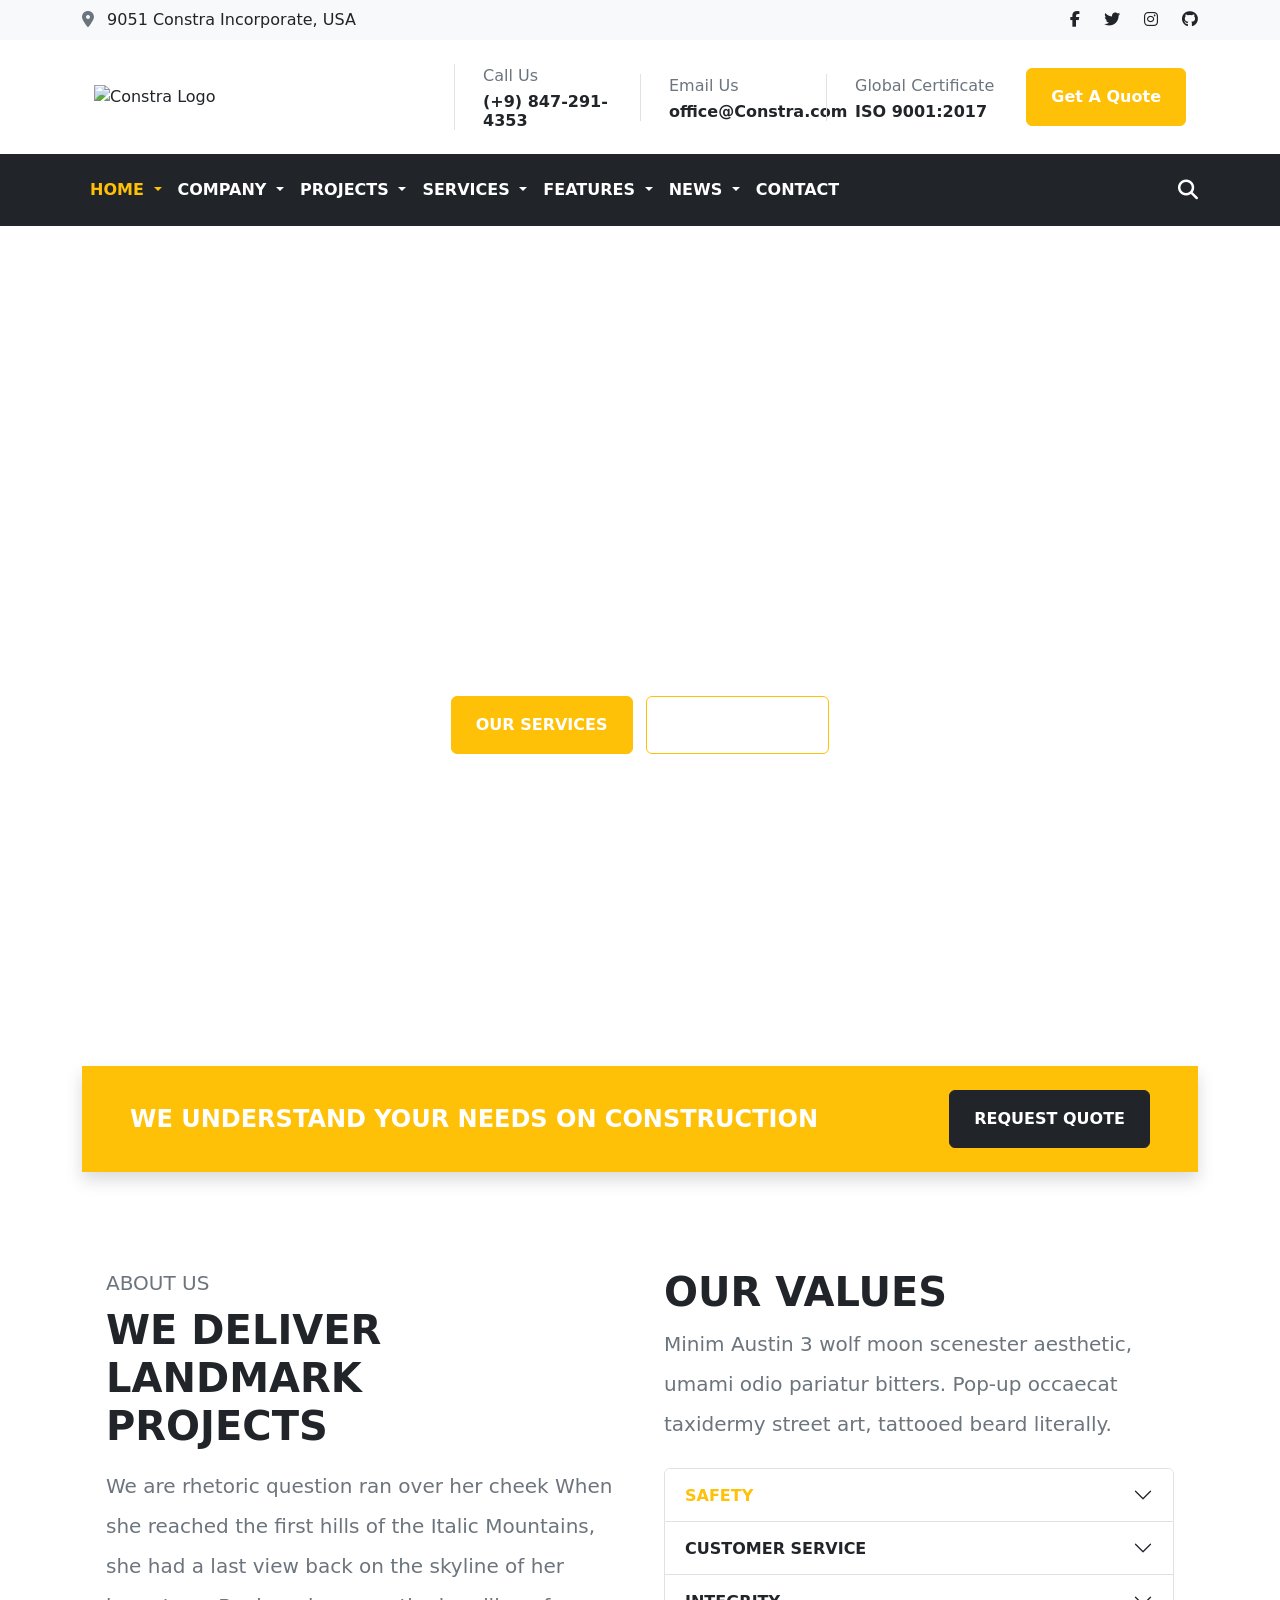
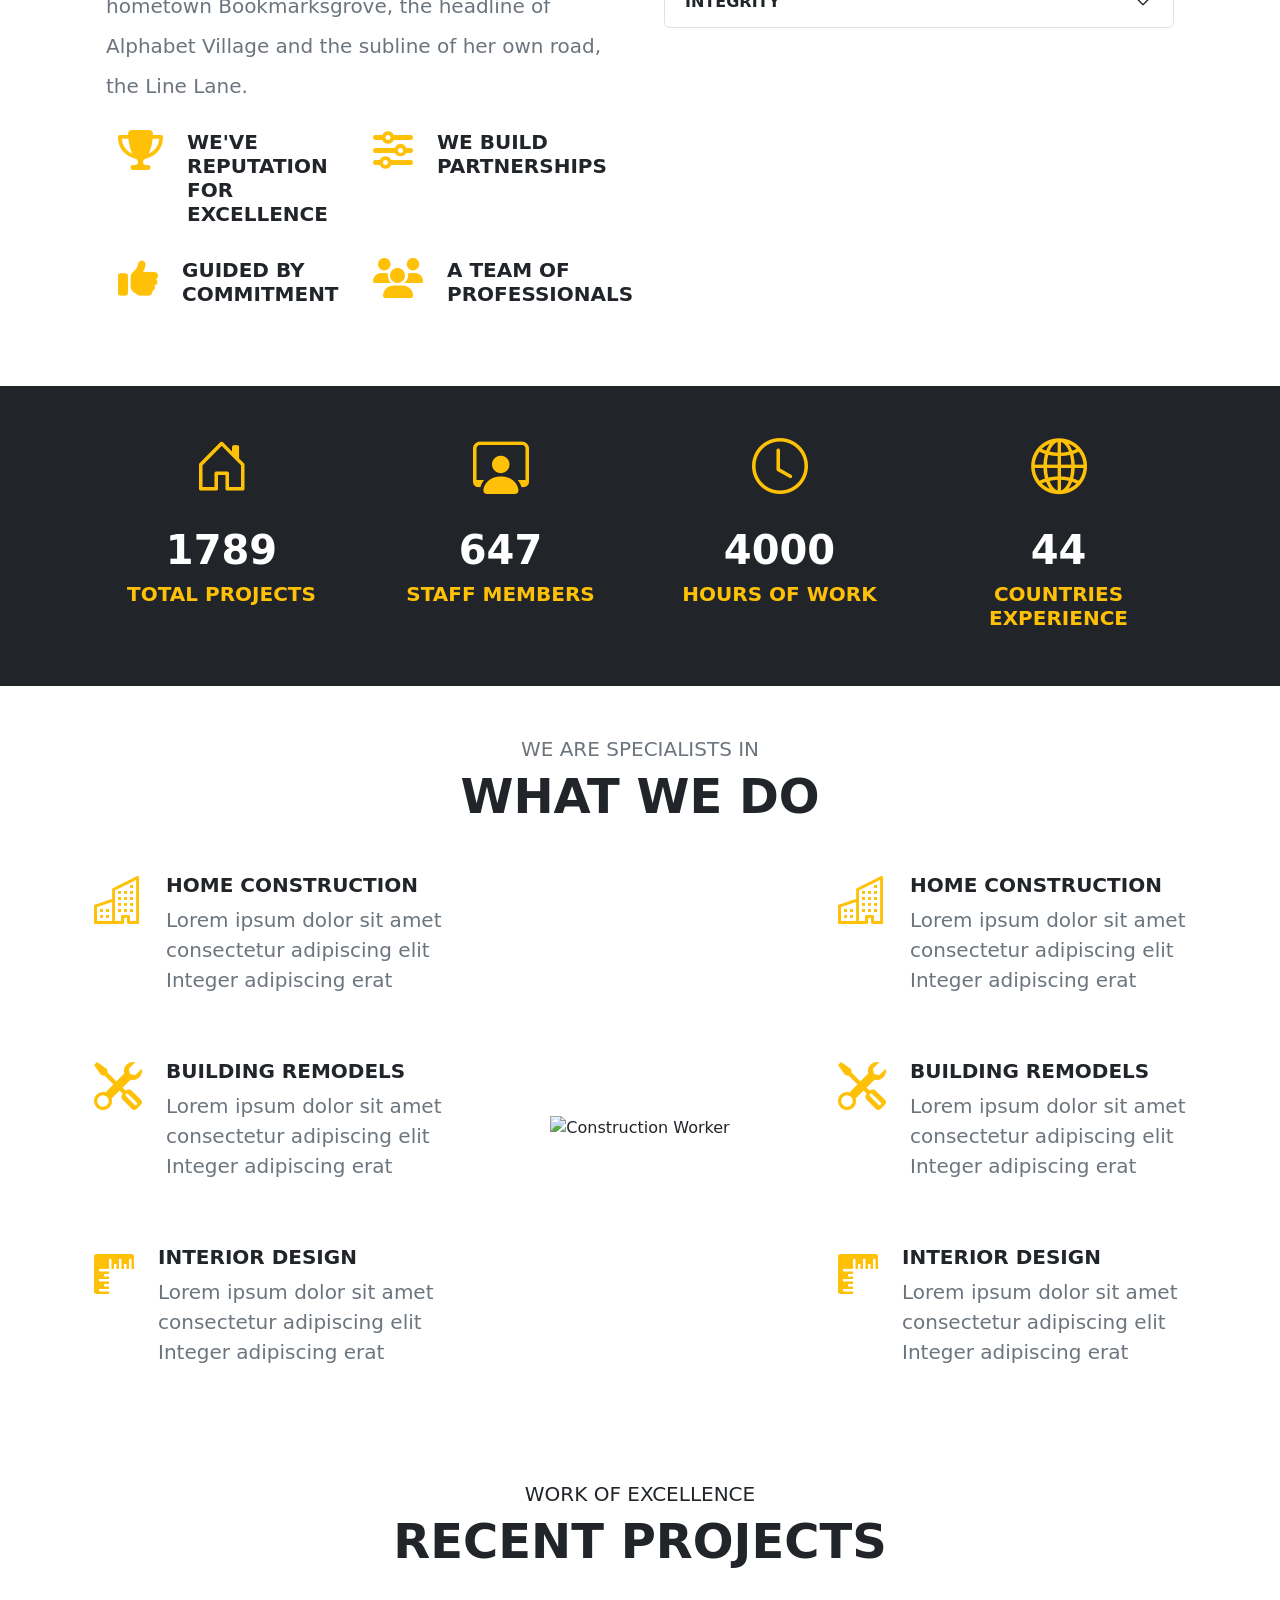
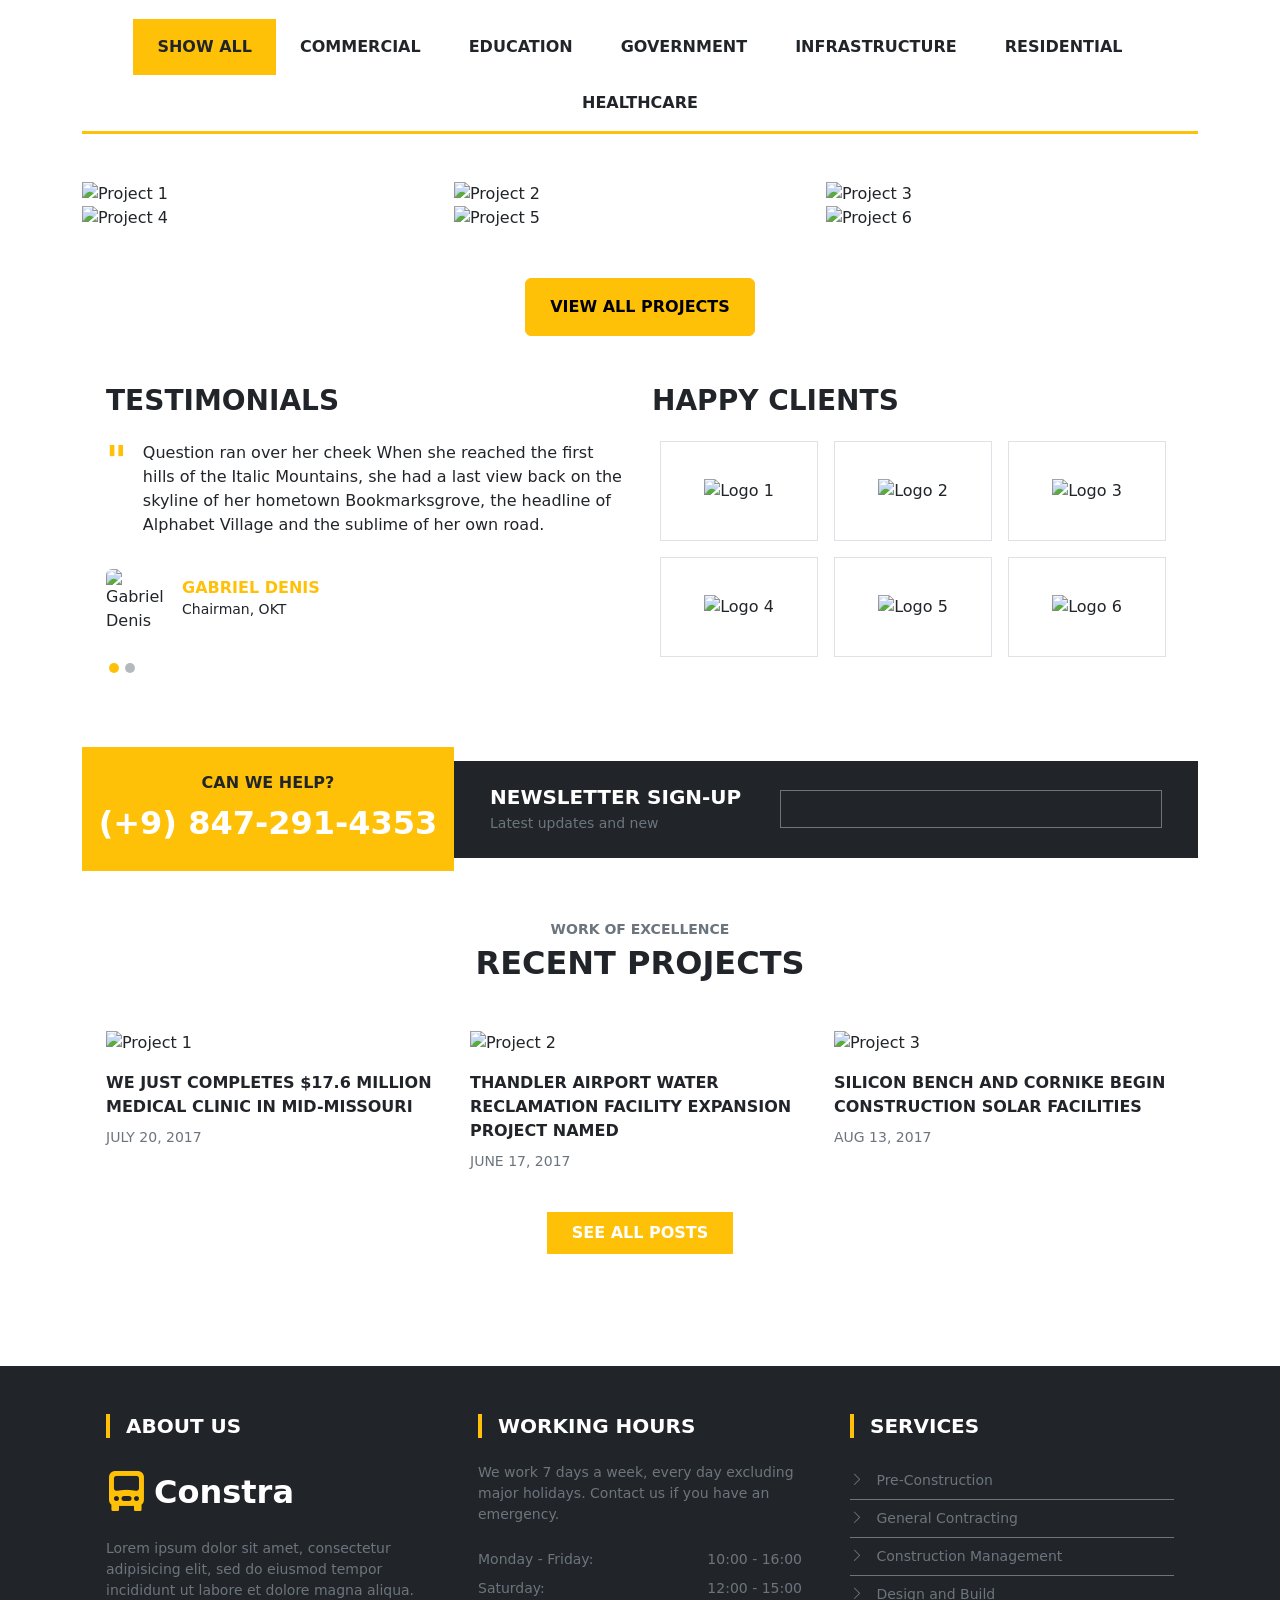
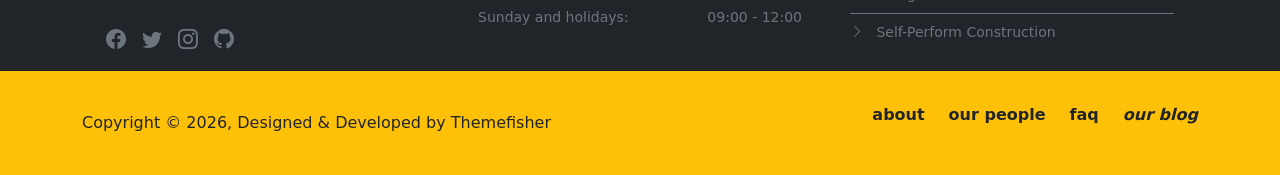
==== index.html @ 51458526 "added modal" ====
<!DOCTYPE html>
<html lang="en">

<head>

    <meta charset="UTF-8">

    <meta name="viewport" content="width=device-width, initial-scale=1.0">

    <title>Constra</title>


    <!-- Bootstrap CSS -->
    <link href="https://cdn.jsdelivr.net/npm/bootstrap@5.0.2/dist/css/bootstrap.min.css" rel="stylesheet"
        integrity="sha384-EVSTQN3/azprG1Anm3QDgpJLIm9Nao0Yz1ztcQTwFspd3yD65VohhpuuCOmLASjC" crossorigin="anonymous">

    <!-- Font Awesome -->
    <link rel="stylesheet" href="https://cdnjs.cloudflare.com/ajax/libs/font-awesome/6.5.2/css/all.min.css">

    <!-- Bootstrap Icons -->
    <link rel="stylesheet" href="https://cdn.jsdelivr.net/npm/bootstrap-icons@1.11.3/font/bootstrap-icons.min.css">

    <!-- Your CSS -->
    <link rel="stylesheet" href="style.css">



</head>


<body>


    <!-- ================= FIRST HEADER ================= -->

    <div class="bg-light">

        <div class="container">

            <div class="d-flex justify-content-between align-items-center py-2">

                <!-- Location -->
                <div>

                    <i class="fa-solid fa-location-dot text-secondary me-2"></i>

                    <span>
                        9051 Constra Incorporate, USA
                    </span>

                </div>


                <!-- Social Icons -->
                <div class="d-flex gap-4">

                    <!-- Facebook -->
                    <a href="https://www.facebook.com/" target="_blank" class="text-dark">
                        <i class="fa-brands fa-facebook-f"></i>
                    </a>

                    <!-- Twitter -->
                    <a href="https://twitter.com/" target="_blank" class="text-dark">
                        <i class="fa-brands fa-twitter"></i>
                    </a>

                    <!-- Instagram -->
                    <a href="https://www.instagram.com/" target="_blank" class="text-dark">
                        <i class="fa-brands fa-instagram"></i>
                    </a>

                    <!-- GitHub -->
                    <a href="https://github.com/" target="_blank" class="text-dark">
                        <i class="fa-brands fa-github"></i>
                    </a>

                </div>

            </div>

        </div>

    </div>


    <!-- ================= SECOND HEADER ================= -->

    <div class="bg-white">

        <div class="container">

            <div class="row align-items-center py-4">


                <!-- Logo -->
                <div class="col-lg-4">

                    <img src="asserts/logo.png" alt="Constra Logo" width="235">

                </div>


                <!-- Call Us -->
                <div class="col-lg-2 border-start">

                    <div class="ps-3">

                        <p class="text-secondary mb-1">
                            Call Us
                        </p>

                        <h6 class="fw-bold mb-0">
                            (+9) 847-291-4353
                        </h6>

                    </div>

                </div>


                <!-- Email Us -->
                <div class="col-lg-2 border-start">

                    <div class="ps-3">

                        <p class="text-secondary mb-1">
                            Email Us
                        </p>

                        <h6 class="fw-bold mb-0">
                            office@Constra.com
                        </h6>

                    </div>

                </div>


                <!-- Global Certificate -->
                <div class="col-lg-2 border-start">

                    <div class="ps-3">

                        <p class="text-secondary mb-1">
                            Global Certificate
                        </p>

                        <h6 class="fw-bold mb-0">
                            ISO 9001:2017
                        </h6>

                    </div>

                </div>


                <!-- Button -->
                <div class="col-lg-2 text-end">

                    <button id="quoteBtn" class="btn btn-warning text-white fw-bold px-4 py-3">
                        Get A Quote
                    </button>

                </div>


            </div>

        </div>

    </div>
    <!-- QUOTE MODAL -->

    <div class="modal fade" id="quoteModal" tabindex="-1">

        <div class="modal-dialog modal-dialog-centered">

            <div class="modal-content">

                <!-- HEADER -->

                <div class="modal-header bg-warning">

                    <h5 class="modal-title fw-bold">
                        Get A Quote
                    </h5>

                    <button type="button" class="btn-close" data-bs-dismiss="modal">
                    </button>

                </div>


                <!-- BODY -->

                <div class="modal-body">

                    <form id="quoteForm">

                        <!-- NAME -->

                        <div class="mb-3">

                            <label class="form-label fw-bold">
                                Your Name
                            </label>

                            <input type="text" id="quoteName" class="form-control" placeholder="Enter your name">

                        </div>


                        <!-- EMAIL -->

                        <div class="mb-3">

                            <label class="form-label fw-bold">
                                Email
                            </label>

                            <input type="email" id="quoteEmail" class="form-control" placeholder="Enter your email">

                        </div>


                        <!-- PHONE -->

                        <div class="mb-3">

                            <label class="form-label fw-bold">
                                Phone Number
                            </label>

                            <input type="tel" id="quotePhone" class="form-control"
                                placeholder="Enter your phone number">

                        </div>


                        <!-- QUOTE -->

                        <div class="mb-3">

                            <label class="form-label fw-bold">
                                Your Quote / Project Details
                            </label>

                            <textarea id="quoteMessage" class="form-control" rows="5"
                                placeholder="Tell us about your project and what you need..."></textarea>

                        </div>


                        <!-- MESSAGE -->

                        <p id="quoteResult" class="fw-bold">
                        </p>


                        <!-- SUBMIT -->

                        <button type="submit" class="btn btn-warning w-100 fw-bold">

                            Submit Quote

                        </button>

                    </form>

                </div>

            </div>

        </div>

    </div>


    <!-- ================= NAVBAR ================= -->

    <nav class="navbar navbar-expand-lg navbar-dark bg-dark py-3">

        <div class="container">


            <!-- Navbar Menu -->
            <div class="collapse navbar-collapse" id="navbarMenu">


                <!-- Menu -->
                <ul class="navbar-nav me-auto">


                    <!-- HOME -->
                    <li class="nav-item dropdown">

                        <a class="nav-link active text-warning fw-bold dropdown-toggle" href="#" id="homeDropdown"
                            role="button" data-bs-toggle="dropdown" aria-expanded="false">

                            HOME

                        </a>


                        <ul class="dropdown-menu" aria-labelledby="homeDropdown">

                            <li>
                                <a class="dropdown-item" href="#">
                                    Home One
                                </a>
                            </li>

                            <li>
                                <a class="dropdown-item" href="#">
                                    Home Two
                                </a>
                            </li>

                        </ul>

                    </li>


                    <!-- COMPANY -->
                    <li class="nav-item dropdown">

                        <a class="nav-link text-white fw-bold dropdown-toggle" href="#" id="companyDropdown"
                            role="button" data-bs-toggle="dropdown" aria-expanded="false">

                            COMPANY

                        </a>


                        <ul class="dropdown-menu" aria-labelledby="companyDropdown">

                            <li>
                                <a class="dropdown-item" href="#">
                                    About Us
                                </a>
                            </li>

                            <li>
                                <a class="dropdown-item" href="#">
                                    Our People
                                </a>
                            </li>

                            <li>
                                <a class="dropdown-item" href="#">
                                    Testimonials
                                </a>
                            </li>

                            <li>
                                <a class="dropdown-item" href="#">
                                    FAQ
                                </a>
                            </li>

                        </ul>

                    </li>


                    <!-- PROJECTS -->
                    <li class="nav-item dropdown">

                        <a class="nav-link text-white fw-bold dropdown-toggle" href="#" id="projectsDropdown"
                            role="button" data-bs-toggle="dropdown" aria-expanded="false">

                            PROJECTS

                        </a>


                        <ul class="dropdown-menu" aria-labelledby="projectsDropdown">

                            <li>
                                <a class="dropdown-item" href="#">
                                    Projects All
                                </a>
                            </li>

                            <li>
                                <a class="dropdown-item" href="#">
                                    Projects Single
                                </a>
                            </li>

                        </ul>

                    </li>


                    <!-- SERVICES -->
                    <li class="nav-item dropdown">

                        <a class="nav-link text-white fw-bold dropdown-toggle" href="#" id="servicesDropdown"
                            role="button" data-bs-toggle="dropdown" aria-expanded="false">

                            SERVICES

                        </a>


                        <ul class="dropdown-menu" aria-labelledby="servicesDropdown">

                            <li>
                                <a class="dropdown-item" href="#">
                                    Services All
                                </a>
                            </li>

                            <li>
                                <a class="dropdown-item" href="#">
                                    Services Single
                                </a>
                            </li>

                        </ul>

                    </li>


                    <!-- FEATURES -->
                    <li class="nav-item dropdown">

                        <a class="nav-link text-white fw-bold dropdown-toggle" href="#" id="featuresDropdown"
                            role="button" data-bs-toggle="dropdown" aria-expanded="false">

                            FEATURES

                        </a>


                        <ul class="dropdown-menu" aria-labelledby="featuresDropdown">

                            <li>
                                <a class="dropdown-item" href="#">
                                    Typography
                                </a>
                            </li>

                        </ul>

                    </li>


                    <!-- NEWS -->
                    <li class="nav-item dropdown">

                        <a class="nav-link text-white fw-bold dropdown-toggle" href="#" id="newsDropdown" role="button"
                            data-bs-toggle="dropdown" aria-expanded="false">

                            NEWS

                        </a>


                        <ul class="dropdown-menu" aria-labelledby="newsDropdown">

                            <li>
                                <a class="dropdown-item" href="#">
                                    News Left Sidebar
                                </a>
                            </li>

                            <li>
                                <a class="dropdown-item" href="#">
                                    News Right Sidebar
                                </a>
                            </li>

                        </ul>

                    </li>


                    <!-- CONTACT -->
                    <li class="nav-item">

                        <a class="nav-link text-white fw-bold" href="#">

                            CONTACT

                        </a>

                    </li>


                </ul>


                <!-- Search Icon -->
                <div class="text-white fs-5">

                    <i class="fa-solid fa-magnifying-glass"></i>

                </div>


            </div>

        </div>

    </nav>


    <!-- ================= SLIDER ================= -->
    <div id="heroSlider" class="carousel slide carousel-fade" data-bs-ride="carousel" data-bs-interval="2500">

        <!-- Slides -->
        <div class="carousel-inner">

            <!-- SLIDE 1 -->
            <div class="carousel-item active">

                <div class="min-vh-100 d-flex align-items-center justify-content-center" style="background-image: url('https://constra-bootstrap-site.vercel.app/images/slider-main/bg3.jpg');
                       background-size: cover;
                       background-position: center;">

                    <div class="container text-center text-white">

                        <h3 class="fw-bold">
                            17 YEARS OF EXCELLENCE IN
                        </h3>

                        <h1 class="fw-bold">
                            CONSTRUCTION INDUSTRY
                        </h1>

                        <a href="#" class="btn btn-warning text-white fw-bold px-4 py-3 me-2" data-bs-toggle="modal"
                            data-bs-target="#servicesModal">

                            OUR SERVICES

                        </a>

                        <a href="#" class="btn btn-outline-warning text-white fw-bold px-4 py-3" data-bs-toggle="modal"
                            data-bs-target="#contactModal">

                            CONTACT NOW

                        </a>
                    </div>

                </div>

            </div>


            <!-- SLIDE 2 -->
            <div class="carousel-item">

                <div class="min-vh-100 d-flex align-items-center justify-content-center" style="background-image: url('https://constra-bootstrap-site.vercel.app/images/slider-main/bg2.jpg');
                       background-size: cover;
                       background-position: center;">

                    <div class="container text-center text-white">

                        <h3 class="fw-bold">
                            WE BUILD YOUR DREAMS
                        </h3>

                        <h1 class="fw-bold">
                            QUALITY CONSTRUCTION
                        </h1>

                        <a href="#" class="btn btn-warning text-white fw-bold px-4 py-3 me-2" data-bs-toggle="modal"
                            data-bs-target="#servicesModal">

                            OUR SERVICES

                        </a>

                        <a href="#" class="btn btn-outline-warning text-white fw-bold px-4 py-3" data-bs-toggle="modal"
                            data-bs-target="#contactModal">

                            CONTACT NOW

                        </a>

                    </div>

                </div>

            </div>


            <!-- SLIDE 3 -->
            <div class="carousel-item">

                <div class="min-vh-100 d-flex align-items-center justify-content-center" style="background-image: url('https://constra-bootstrap-site.vercel.app/images/slider-main/bg1.jpg');
                       background-size: cover;
                       background-position: center;">

                    <div class="container text-center text-white">

                        <h3 class="fw-bold">
                            BUILDING THE FUTURE
                        </h3>

                        <h1 class="fw-bold">
                            WE BUILD WITH PRIDE
                        </h1>

                        <a href="#" class="btn btn-warning text-white fw-bold px-4 py-3 me-2" data-bs-toggle="modal"
                            data-bs-target="#servicesModal">

                            OUR SERVICES

                        </a>

                        <a href="#" class="btn btn-outline-warning text-white fw-bold px-4 py-3" data-bs-toggle="modal"
                            data-bs-target="#contactModal">

                            CONTACT NOW

                        </a>

                    </div>

                </div>

            </div>

        </div>
        <!-- END CAROUSEL INNER -->


        <!-- Previous Button -->
        <button class="carousel-control-prev" type="button" data-bs-target="#heroSlider" data-bs-slide="prev">

            <span class="carousel-control-prev-icon"></span>

            <span class="visually-hidden">
                Previous
            </span>

        </button>


        <!-- Next Button -->
        <button class="carousel-control-next" type="button" data-bs-target="#heroSlider" data-bs-slide="next">

            <span class="carousel-control-next-icon"></span>

            <span class="visually-hidden">
                Next
            </span>

        </button>

    </div>

    <!-- END SLIDER -->
     <!-- CONTACT MODAL -->

<div class="modal fade" id="contactModal" tabindex="-1"
    aria-labelledby="contactModalLabel" aria-hidden="true">

    <div class="modal-dialog modal-dialog-centered modal-sm">

        <div class="modal-content">

            <!-- HEADER -->

            <div class="modal-header bg-warning">

                <h5 class="modal-title fw-bold" id="contactModalLabel">
                    Contact Us
                </h5>

                <button type="button"
                    class="btn-close"
                    data-bs-dismiss="modal">
                </button>

            </div>


            <!-- BODY -->

            <div class="modal-body text-center">

                <!-- PHONE -->

                <p class="mb-3">
                    <strong>📞 Phone:</strong><br>
                    <a href="tel:+923001234567"
                        class="text-decoration-none text-dark">
                        +92 300 1234567
                    </a>
                </p>


                <!-- EMAIL -->

                <p class="mb-3">
                    <strong>📧 Email:</strong><br>
                    <a href="mailto:info@constra.com"
                        class="text-decoration-none text-dark">
                        info@constra.com
                    </a>
                </p>


                <hr>


                <!-- SOCIAL MEDIA -->

                <p class="fw-bold mb-2">
                    Follow Us
                </p>

                <div class="d-flex justify-content-center gap-3">

                    <a href="#" class="text-dark fs-4">
                        <i class="bi bi-facebook"></i>
                    </a>

                    <a href="#" class="text-dark fs-4">
                        <i class="bi bi-instagram"></i>
                    </a>

                    <a href="#" class="text-dark fs-4">
                        <i class="bi bi-twitter-x"></i>
                    </a>

                    <a href="#" class="text-dark fs-4">
                        <i class="bi bi-linkedin"></i>
                    </a>

                </div>

            </div>

        </div>

    </div>

</div>

    <!-- ================= SERVICES MODAL ================= -->

    <div class="modal fade" id="servicesModal" tabindex="-1" aria-labelledby="servicesModalLabel" aria-hidden="true">

        <div class="modal-dialog modal-dialog-centered">

            <div class="modal-content">

                <!-- HEADER -->

                <div class="modal-header bg-warning">

                    <h5 class="modal-title fw-bold" id="servicesModalLabel">
                        OUR SERVICES
                    </h5>

                    <button type="button" class="btn-close" data-bs-dismiss="modal" aria-label="Close">
                    </button>

                </div>


                <!-- BODY -->

                <div class="modal-body">

                    <h5 class="fw-bold">
                        Construction Services
                    </h5>

                    <p class="text-secondary">
                        We provide professional construction services
                        with quality, safety and reliability.
                    </p>

                    <hr>

                    <div class="mb-3">
                        <h6 class="fw-bold">
                            🏗️ Building Construction
                        </h6>

                        <p class="text-secondary">
                            Complete building construction and development.
                        </p>
                    </div>


                    <div class="mb-3">
                        <h6 class="fw-bold">
                            🔨 Renovation
                        </h6>

                        <p class="text-secondary">
                            Professional renovation and remodeling services.
                        </p>
                    </div>


                    <div class="mb-3">
                        <h6 class="fw-bold">
                            🏢 Commercial Projects
                        </h6>

                        <p class="text-secondary">
                            Construction solutions for commercial projects.
                        </p>
                    </div>


                    <div class="mb-3">
                        <h6 class="fw-bold">
                            📐 Design & Planning
                        </h6>

                        <p class="text-secondary">
                            Professional planning and project design services.
                        </p>
                    </div>

                </div>


                <!-- FOOTER -->

                <div class="modal-footer">

                    <button type="button" class="btn btn-warning text-white fw-bold" data-bs-dismiss="modal">

                        CLOSE

                    </button>

                </div>

            </div>

        </div>

    </div>

    <!-- ================= END SERVICES MODAL ================= -->

    <!-- ================= ABOUT BANNER ================= -->

    <div class="position-relative" style="z-index: 10; margin-top: -60px;">

        <!-- Yellow Box Container -->
        <div class="container">

            <div
                class="bg-warning px-5 py-4 d-flex flex-column flex-md-row align-items-md-center justify-content-between gap-4 shadow">

                <!-- Text -->
                <h4 class="text-white fw-bold mb-0">
                    WE UNDERSTAND YOUR NEEDS ON CONSTRUCTION
                </h4>

                <!-- Button -->
                <button id="quoteBtn" class="btn btn-dark fw-bold px-4 py-3 flex-shrink-0">
                    REQUEST QUOTE
                </button>

            </div>

        </div>

    </div>


    <!-- ================= ABOUT VALUES ================= -->

    <div class="container py-5 mt-5">

        <div class="row g-5">


            <!-- LEFT SIDE -->
            <div class="col-lg-6">

                <p class="text-secondary fs-5 mb-2">
                    ABOUT US
                </p>


                <h2 class="fw-bold display-6 mb-3">

                    WE DELIVER LANDMARK<br>
                    PROJECTS

                </h2>


                <p class="text-secondary fs-5 lh-lg">

                    We are rhetoric question ran over her cheek When she
                    reached the first hills of the Italic Mountains, she had
                    a last view back on the skyline of her hometown
                    Bookmarksgrove, the headline of Alphabet Village and the
                    subline of her own road, the Line Lane.

                </p>


                <!-- FEATURES -->
                <div class="row mt-4">


                    <!-- Feature 1 -->
                    <div class="col-md-6 mb-4">

                        <div class="d-flex gap-4">

                            <i class="fa-solid fa-trophy text-warning fs-1"></i>

                            <h5 class="fw-bold">

                                WE'VE REPUTATION FOR<br>
                                EXCELLENCE

                            </h5>

                        </div>

                    </div>


                    <!-- Feature 2 -->
                    <div class="col-md-6 mb-4">

                        <div class="d-flex gap-4">

                            <i class="fa-solid fa-sliders text-warning fs-1"></i>

                            <h5 class="fw-bold">

                                WE BUILD<br>
                                PARTNERSHIPS

                            </h5>

                        </div>

                    </div>


                    <!-- Feature 3 -->
                    <div class="col-md-6 mb-4">

                        <div class="d-flex gap-4">

                            <i class="fa-solid fa-thumbs-up text-warning fs-1"></i>

                            <h5 class="fw-bold">

                                GUIDED BY<br>
                                COMMITMENT

                            </h5>

                        </div>

                    </div>


                    <!-- Feature 4 -->
                    <div class="col-md-6 mb-4">

                        <div class="d-flex gap-4">

                            <i class="fa-solid fa-users text-warning fs-1"></i>

                            <h5 class="fw-bold">

                                A TEAM OF<br>
                                PROFESSIONALS

                            </h5>

                        </div>

                    </div>


                </div>

            </div>


            <!-- RIGHT SIDE -->
            <div class="col-lg-6">

                <h2 class="fw-bold display-6">
                    OUR VALUES
                </h2>


                <p class="text-secondary fs-5 lh-lg">

                    Minim Austin 3 wolf moon scenester aesthetic, umami odio
                    pariatur bitters. Pop-up occaecat taxidermy street art,
                    tattooed beard literally.

                </p>


                <!-- ACCORDION -->
                <div class="accordion mt-4" id="valuesAccordion">


                    <!-- SAFETY -->
                    <div class="accordion-item">

                        <h2 class="accordion-header">

                            <button class="accordion-button collapsed fw-bold text-warning" type="button"
                                data-bs-toggle="collapse" data-bs-target="#safety">

                                SAFETY

                            </button>

                        </h2>


                        <div id="safety" class="accordion-collapse collapse" data-bs-parent="#valuesAccordion">

                            <div class="accordion-body text-secondary fs-5">

                                Anim pariatur cliche reprehenderit, enim eiusmod
                                high life accusamus terry richardson ad squid.
                                3 wolf moon officia aute, non cupidata.

                            </div>

                        </div>

                    </div>


                    <!-- CUSTOMER SERVICE -->
                    <div class="accordion-item">

                        <h2 class="accordion-header">

                            <button class="accordion-button collapsed fw-bold" type="button" data-bs-toggle="collapse"
                                data-bs-target="#customer">

                                CUSTOMER SERVICE

                            </button>

                        </h2>


                        <div id="customer" class="accordion-collapse collapse" data-bs-parent="#valuesAccordion">

                            <div class="accordion-body text-secondary fs-5">

                                We provide excellent customer service and
                                maintain strong communication with our clients.

                            </div>

                        </div>

                    </div>


                    <!-- INTEGRITY -->
                    <div class="accordion-item">

                        <h2 class="accordion-header">

                            <button class="accordion-button collapsed fw-bold" type="button" data-bs-toggle="collapse"
                                data-bs-target="#integrity">

                                INTEGRITY

                            </button>

                        </h2>


                        <div id="integrity" class="accordion-collapse collapse" data-bs-parent="#valuesAccordion">

                            <div class="accordion-body text-secondary fs-5">

                                We believe in honesty, transparency and
                                professional responsibility.

                            </div>

                        </div>

                    </div>


                </div>

            </div>

        </div>

    </div>


    <!-- ================= COUNTER SECTION ================= -->

    <section class="bg-dark py-5">

        <div class="container">

            <div class="row text-center">


                <!-- TOTAL PROJECTS -->
                <div class="col-lg-3 col-md-6 mb-4 mb-lg-0">

                    <i class="bi bi-house-door text-warning display-4"></i>

                    <h1 class="text-white fw-bold mt-4 mb-2">
                        1789
                    </h1>

                    <h5 class="text-warning fw-bold">
                        TOTAL PROJECTS
                    </h5>

                </div>


                <!-- STAFF MEMBERS -->
                <div class="col-lg-3 col-md-6 mb-4 mb-lg-0">

                    <i class="bi bi-person-workspace text-warning display-4"></i>

                    <h1 class="text-white fw-bold mt-4 mb-2">
                        647
                    </h1>

                    <h5 class="text-warning fw-bold">
                        STAFF MEMBERS
                    </h5>

                </div>


                <!-- HOURS OF WORK -->
                <div class="col-lg-3 col-md-6 mb-4 mb-lg-0">

                    <i class="bi bi-clock text-warning display-4"></i>

                    <h1 class="text-white fw-bold mt-4 mb-2">
                        4000
                    </h1>

                    <h5 class="text-warning fw-bold">
                        HOURS OF WORK
                    </h5>

                </div>


                <!-- COUNTRIES EXPERIENCE -->
                <div class="col-lg-3 col-md-6">

                    <i class="bi bi-globe2 text-warning display-4"></i>

                    <h1 class="text-white fw-bold mt-4 mb-2">
                        44
                    </h1>

                    <h5 class="text-warning fw-bold">
                        COUNTRIES EXPERIENCE
                    </h5>

                </div>


            </div>

        </div>

    </section>


    <!-- ================= SERVICES SECTION ================= -->

    <section class="py-5">

        <div class="container">


            <!-- HEADING -->
            <div class="text-center mb-5">

                <p class="text-secondary fs-5 mb-1">
                    WE ARE SPECIALISTS IN
                </p>

                <h2 class="fw-bold display-5">
                    WHAT WE DO
                </h2>

            </div>


            <!-- SERVICES ROW -->
            <div class="row align-items-center">


                <!-- LEFT SIDE -->
                <div class="col-lg-4">


                    <!-- HOME CONSTRUCTION -->
                    <div class="d-flex mb-5">

                        <div class="me-4">

                            <i class="bi bi-buildings text-warning display-5"></i>

                        </div>


                        <div>

                            <h5 class="fw-bold">
                                HOME CONSTRUCTION
                            </h5>

                            <p class="text-secondary fs-5">

                                Lorem ipsum dolor sit amet consectetur
                                adipiscing elit Integer adipiscing erat

                            </p>

                        </div>

                    </div>


                    <!-- BUILDING REMODELS -->
                    <div class="d-flex mb-5">

                        <div class="me-4">

                            <i class="bi bi-tools text-warning display-5"></i>

                        </div>


                        <div>

                            <h5 class="fw-bold">
                                BUILDING REMODELS
                            </h5>

                            <p class="text-secondary fs-5">

                                Lorem ipsum dolor sit amet consectetur
                                adipiscing elit Integer adipiscing erat

                            </p>

                        </div>

                    </div>


                    <!-- INTERIOR DESIGN -->
                    <div class="d-flex">

                        <div class="me-4">

                            <i class="bi bi-rulers text-warning fs-1"></i>

                        </div>


                        <div>

                            <h5 class="fw-bold">
                                INTERIOR DESIGN
                            </h5>

                            <p class="text-secondary fs-5">

                                Lorem ipsum dolor sit amet consectetur
                                adipiscing elit Integer adipiscing erat

                            </p>

                        </div>

                    </div>


                </div>


                <!-- CENTER IMAGE -->
                <div class="col-lg-4 text-center">

                    <img src="https://constra-bootstrap-site.vercel.app/images/services/service-center.jpg"
                        class="img-fluid" alt="Construction Worker">

                </div>


                <!-- RIGHT SIDE -->
                <div class="col-lg-4">


                    <!-- HOME CONSTRUCTION -->
                    <div class="d-flex mb-5">

                        <div class="me-4">

                            <i class="bi bi-buildings text-warning display-5"></i>

                        </div>


                        <div>

                            <h5 class="fw-bold">
                                HOME CONSTRUCTION
                            </h5>

                            <p class="text-secondary fs-5">

                                Lorem ipsum dolor sit amet consectetur
                                adipiscing elit Integer adipiscing erat

                            </p>

                        </div>

                    </div>


                    <!-- BUILDING REMODELS -->
                    <div class="d-flex mb-5">

                        <div class="me-4">

                            <i class="bi bi-tools text-warning display-5"></i>

                        </div>


                        <div>

                            <h5 class="fw-bold">
                                BUILDING REMODELS
                            </h5>

                            <p class="text-secondary fs-5">

                                Lorem ipsum dolor sit amet consectetur
                                adipiscing elit Integer adipiscing erat

                            </p>

                        </div>

                    </div>


                    <!-- INTERIOR DESIGN -->
                    <div class="d-flex">

                        <div class="me-4">

                            <i class="bi bi-rulers text-warning fs-1"></i>

                        </div>


                        <div>

                            <h5 class="fw-bold">
                                INTERIOR DESIGN
                            </h5>

                            <p class="text-secondary fs-5">

                                Lorem ipsum dolor sit amet consectetur
                                adipiscing elit Integer adipiscing erat

                            </p>

                        </div>

                    </div>


                </div>


            </div>
            <!-- END SERVICES ROW -->


        </div>

    </section>

    <section class="py-5">

        <div class="container">

            <!-- HEADING -->
            <div class="text-center mb-5">

                <p class="text-dark fw-light fs-5 mb-1">
                    WORK OF EXCELLENCE
                </p>

                <h2 class="fw-bold display-5">
                    RECENT PROJECTS
                </h2>

            </div>


            <!-- PROJECT-->
            <div class="text-center mb-5">

                <ul class="nav justify-content-center d-inline-flex border-bottom border-warning border-3">

                    <li class="nav-item">
                        <p class="bg-warning text-dark fw-bold px-4 py-3 mb-0">
                            SHOW ALL
                        </p>
                    </li>

                    <li class="nav-item">
                        <p class="text-dark fw-bold px-4 py-3 mb-0">
                            COMMERCIAL
                        </p>
                    </li>

                    <li class="nav-item">
                        <p class="text-dark fw-bold px-4 py-3 mb-0">
                            EDUCATION
                        </p>
                    </li>

                    <li class="nav-item">
                        <p class="text-dark fw-bold px-4 py-3 mb-0">
                            GOVERNMENT
                        </p>
                    </li>

                    <li class="nav-item">
                        <p class="text-dark fw-bold px-4 py-3 mb-0">
                            INFRASTRUCTURE
                        </p>
                    </li>

                    <li class="nav-item">
                        <p class="text-dark fw-bold px-4 py-3 mb-0">
                            RESIDENTIAL
                        </p>
                    </li>

                    <li class="nav-item">
                        <p class="text-dark fw-bold px-4 py-3 mb-0">
                            HEALTHCARE
                        </p>
                    </li>

                </ul>

            </div>


            <!-- PROJECT IMAGES -->
            <div class="row g-0">

                <!-- PROJECT 1 -->
                <div class="col-lg-4 col-md-6">
                    <div class="hover-box position-relative overflow-hidden">

                        <img src="asserts\project1.jpg" alt="Project 1" class="img-fluid w-100 d-block">

                        <!-- Hover Overlay -->
                        <div class="overlay-content">
                            <h3 class="text-white mb-2">CAPITAL TELTWAY BUILDING</h3>

                            <p class="btn btn-warning align-self-start ms-3">
                                Commercial,Interior
                            </p>
                        </div>

                    </div>
                </div>


                <!-- PROJECT 2 -->
                <div class="col-lg-4 col-md-6">
                    <div class="hover-box position-relative overflow-hidden">

                        <img src="asserts/project2.jpg" class="img-fluid w-100 d-block" alt="Project 2">

                        <div class="overlay-content">
                            <h3 class="text-white mb-2">GHUM TOUCH HOSPITAL PAK</h3>


                            <a href="#" class="btn btn-warning align-self-start ms-3">
                                Healthcare
                            </a>
                        </div>

                    </div>
                </div>


                <!-- PROJECT 3 -->
                <div class="col-lg-4 col-md-6">
                    <div class="hover-box position-relative overflow-hidden">

                        <img src="asserts/project3.jpg" class="img-fluid w-100 d-block" alt="Project 3">

                        <div class="overlay-content">
                            <h3 class="text-white mb-2">Project Three</h3>

                            <p class="text-light small mb-3">
                                Construction project description
                            </p>

                            <a href="#" class="btn btn-warning align-self-start ms-3">
                                View Project
                            </a>
                        </div>

                    </div>
                </div>


                <!-- PROJECT 4 -->
                <div class="col-lg-4 col-md-6">
                    <div class="hover-box position-relative overflow-hidden">

                        <img src="asserts/project4.jpg" class="img-fluid w-100 d-block" alt="Project 4">

                        <div class="overlay-content">
                            <h3 class="text-white mb-2">Project Four</h3>

                            <p class="text-light small mb-3">
                                Construction project description
                            </p>

                            <a href="#" class="btn btn-warning align-self-start ms-3">
                                View Project
                            </a>
                        </div>

                    </div>
                </div>


                <!-- PROJECT 5 -->
                <div class="col-lg-4 col-md-6">
                    <div class="hover-box position-relative overflow-hidden">

                        <img src="asserts/project5.jpg" class="img-fluid w-100 d-block" alt="Project 5">

                        <div class="overlay-content">
                            <h3 class="text-white mb-2">Project Five</h3>

                            <p class="text-light small mb-3">
                                Construction project description
                            </p>

                            <a href="#" class="btn btn-warning align-self-start ms-3">
                                View Project
                            </a>
                        </div>

                    </div>
                </div>


                <!-- PROJECT 6 -->
                <div class="col-lg-4 col-md-6">
                    <div class="hover-box position-relative overflow-hidden">

                        <img src="asserts/project6.jpg" class="img-fluid w-100 d-block" alt="Project 6">

                        <div class="overlay-content">
                            <h3 class="text-white mb-2">Project Six</h3>

                            <p class="text-light small mb-3">
                                Construction project description
                            </p>

                            <a href="#" class="btn btn-warning align-self-start ms-3">
                                View Project
                            </a>
                        </div>

                    </div>
                </div>

            </div>
            <!-- END PROJECT IMAGES -->


            <!-- VIEW ALL PROJECTS BUTTON -->
            <div class="text-center mt-5">

                <a href="#" class="btn btn-warning fw-bold px-4 py-3">
                    VIEW ALL PROJECTS
                </a>

            </div>

            <!-- HAPPY CUSTOMER SECTION -->

            <div class="container my-5">
                <div class="row g-4">

                    <!-- Left Column-->
                    <div class="col-md-6">
                        <h3 class="fw-bold mb-4">TESTIMONIALS</h3>

                        <div id="testimonialCarousel" class="carousel slide" data-bs-ride="carousel">
                            <div class="carousel-inner">

                                <!-- Slide 1 -->
                                <div class="carousel-item active">
                                    <div class="d-flex mb-3">
                                        <span class="fs-1 text-warning fw-bold me-3 lh-1">"</span>
                                        <p>
                                            Question ran over her cheek When she reached the first hills of the Italic
                                            Mountains, she had a last view back on the skyline of her hometown
                                            Bookmarksgrove,
                                            the headline of Alphabet Village and the sublime of her own road.
                                        </p>
                                    </div>
                                    <div class="d-flex align-items-center">
                                        <img src="asserts\testimonial1.png" class="rounded me-3" alt="Gabriel Denis"
                                            width="60" height="60">
                                        <div>
                                            <h6 class="fw-bold text-warning mb-0">GABRIEL DENIS</h6>
                                            <small>Chairman, OKT</small>
                                        </div>
                                    </div>
                                </div>


                                <!-- Slide 2 -->
                                <div class="carousel-item">
                                    <div class="d-flex mb-3">
                                        <span class="fs-1 text-warning fw-bold me-3 lh-1">"</span>
                                        <p>
                                            Another testimonial text goes here to demonstrate the carousel functionality
                                            seamlessly using pure Bootstrap utility classes.
                                        </p>
                                    </div>
                                    <div class="d-flex align-items-center">
                                        <img src="asserts\testimonial2.png" class="rounded me-3" alt="John Doe"
                                            width="60" height="60">
                                        <div>
                                            <h6 class="fw-bold text-warning mb-0">WELDON CASH</h6>
                                            <small>CEO, Company</small>
                                        </div>
                                    </div>
                                </div>

                            </div>

                            <!-- Carousel Indicators -->
                            <div class="carousel-indicators position-relative mt-4 justify-content-start ms-0">
                                <button type="button" data-bs-target="#testimonialCarousel" data-bs-slide-to="0"
                                    class="active bg-warning rounded-circle" style="width: 10px; height: 10px;"
                                    aria-current="true"></button>
                                <button type="button" data-bs-target="#testimonialCarousel" data-bs-slide-to="1"
                                    class="bg-secondary rounded-circle" style="width: 10px; height: 10px;"></button>
                            </div>
                        </div>
                    </div>

                    <!-- Right Column-->
                    <div class="col-md-6">
                        <h3 class="fw-bold mb-4">HAPPY CLIENTS</h3>
                        <div class="row row-cols-3 g-3">
                            <div class="col">
                                <!-- CLIENT 1 -->
                                <div class="border p-3 d-flex align-items-center justify-content-center"
                                    style="height: 100px;">
                                    <img src="asserts\client1.png" class="img-fluid" alt="Logo 1">
                                </div>
                            </div>
                            <div class="col">
                                <!-- CLIENT 2 -->
                                <div class="border p-3 d-flex align-items-center justify-content-center"
                                    style="height: 100px;">
                                    <img src="asserts\client2.png" class="img-fluid" alt="Logo 2">
                                </div>
                            </div>
                            <div class="col">
                                <!-- CLIENT 3 -->
                                <div class="border p-3 d-flex align-items-center justify-content-center"
                                    style="height: 100px;">
                                    <img src="asserts\client3.png" class="img-fluid" alt="Logo 3">
                                </div>
                            </div>
                            <div class="col">
                                <!-- CLIENT 4 -->
                                <div class="border p-3 d-flex align-items-center justify-content-center"
                                    style="height: 100px;">
                                    <img src="asserts\client4.png" class="img-fluid" alt="Logo 4">
                                </div>
                            </div>
                            <div class="col">
                                <!-- CLIENT 5 -->
                                <div class="border p-3 d-flex align-items-center justify-content-center"
                                    style="height: 100px;">
                                    <img src="asserts\client5.png" class="img-fluid" alt="Logo 5">
                                </div>
                            </div>
                            <div class="col">
                                <!-- CLIENT 6 -->
                                <div class="border p-3 d-flex align-items-center justify-content-center"
                                    style="height: 100px;">
                                    <img src="asserts\client6.png" class="img-fluid" alt="Logo 6">
                                </div>
                            </div>
                        </div>
                    </div>

                </div>
            </div>


            <div class="container-fluid p-0">
                <div class="row g-0 align-items-center">

                    <!-- Left Yellow Section -->
                    <div class="col-md-4 bg-warning py-4 px-3 text-center text-dark">
                        <div class="fw-bold fs-6 text-uppercase">CAN WE HELP?</div>
                        <div class="fw-bold fs-2 text-white mt-1">(+9) 847-291-4353</div>
                    </div>

                    <!-- Right Dark Section -->
                    <div class="col-md-8 bg-dark py-4 px-4 text-white">
                        <div class="row align-items-center">

                            <!-- Text Area -->
                            <div class="col-lg-5 mb-3 mb-lg-0 text-center text-lg-start">
                                <h5 class="fw-bold text-uppercase m-0">NEWSLETTER SIGN-UP</h5>
                                <p class="mb-0 text-secondary small mt-1">
                                    Latest updates and new
                                </p>
                            </div>

                            <!-- Input Field -->
                            <div class="col-lg-7">
                                <form action="#">
                                    <input type="email"
                                        class="form-control bg-transparent text-light border-secondary rounded-0 shadow-none"
                                        placeholder="Your email and hit enter" required>
                                </form>
                            </div>

                        </div>
                    </div>

                </div>
            </div>
            <section class="container py-5 text-center">

                <!-- RECENT--PROJECTS -->
                <p class="text-uppercase text-secondary mb-1 small fw-semibold">Work of Excellence</p>
                <h2 class="fw-bold text-uppercase mb-5">Recent Projects</h2>

                <div class="row g-4 text-start">

                    <!-- Card 1 -->
                    <div class="col-md-4">
                        <div class="card border-0 rounded-0">
                            <img src="asserts\news1.jpg" class="card-img-top rounded-0" alt="Project 1">
                            <div class="card-body px-0">
                                <h6 class="card-title fw-bold text-uppercase lh-base">
                                    We Just Completes $17.6 Million Medical Clinic in Mid-Missouri
                                </h6>
                                <p class="card-text text-secondary small text-uppercase mt-2">July 20, 2017</p>
                            </div>
                        </div>
                    </div>

                    <!-- Card 2 -->
                    <div class="col-md-4">
                        <div class="card border-0 rounded-0">
                            <img src="asserts\news2.jpg" class="card-img-top rounded-0" alt="Project 2">
                            <div class="card-body px-0">
                                <h6 class="card-title fw-bold text-uppercase lh-base">
                                    Thandler Airport Water Reclamation Facility Expansion Project Named
                                </h6>
                                <p class="card-text text-secondary small text-uppercase mt-2">June 17, 2017</p>
                            </div>
                        </div>
                    </div>

                    <!-- Card 3 -->
                    <div class="col-md-4">
                        <div class="card border-0 rounded-0">
                            <img src="asserts\news3.jpg" class="card-img-top rounded-0" alt="Project 3">
                            <div class="card-body px-0">
                                <h6 class="card-title fw-bold text-uppercase lh-base">
                                    Silicon Bench and Cornike Begin Construction Solar Facilities
                                </h6>
                                <p class="card-text text-secondary small text-uppercase mt-2">Aug 13, 2017</p>
                            </div>
                        </div>
                    </div>

                </div>

                <!-- Button -->
                <div class="mt-4">
                    <P class="btn btn-warning rounded-0 fw-bold text-white text-uppercase px-4 py-2">See All Posts</P>
                </div>

            </section>
        </div>
    </section>


    <!-- FOOTER SECTION -->
    <section class="bg-dark">

        <footer class="bg-dark text-secondary pt-5">

            <div class="container">

                <div class="row g-5">

                    <!-- ABOUT US -->
                    <div class="col-lg-4 col-md-6">

                        <h5 class="text-white fw-bold mb-4 border-start border-warning border-4 ps-3">
                            ABOUT US
                        </h5>

                        <div class="d-flex align-items-center mb-3">

                            <i class="bi bi-truck-front-fill text-warning fs-1 me-2"></i>

                            <span class="fs-2 fw-bold text-white">
                                Constra
                            </span>

                        </div>

                        <p class="small text-secondary mb-4">
                            Lorem ipsum dolor sit amet, consectetur adipisicing elit,
                            sed do eiusmod tempor incididunt ut labore et dolore magna aliqua.
                        </p>

                        <div class="d-flex gap-3">

                            <p class="text-secondary fs-5">
                                <i class="bi bi-facebook"></i>
                            </p>

                            <p class="text-secondary fs-5">
                                <i class="bi bi-twitter"></i>
                            </p>

                            <p class="text-secondary fs-5">
                                <i class="bi bi-instagram"></i>
                            </p>

                            <p class="text-secondary fs-5">
                                <i class="bi bi-github"></i>
                            </p>

                        </div>

                    </div>


                    <!-- WORKING HOURS -->
                    <div class="col-lg-4 col-md-6">

                        <h5 class="text-white fw-bold mb-4 border-start border-warning border-4 ps-3">
                            WORKING HOURS
                        </h5>

                        <p class="small text-secondary mb-4">
                            We work 7 days a week, every day excluding major holidays.
                            Contact us if you have an emergency.
                        </p>

                        <div class="small">

                            <div class="d-flex justify-content-between mb-2">
                                <span>Monday - Friday:</span>
                                <span>10:00 - 16:00</span>
                            </div>

                            <div class="d-flex justify-content-between mb-2">
                                <span>Saturday:</span>
                                <span>12:00 - 15:00</span>
                            </div>

                            <div class="d-flex justify-content-between">
                                <span>Sunday and holidays:</span>
                                <span>09:00 - 12:00</span>
                            </div>

                        </div>

                    </div>


                    <!-- SERVICES -->
                    <div class="col-lg-4 col-md-12">

                        <h5 class="text-white fw-bold mb-4 border-start border-warning border-4 ps-3">
                            SERVICES
                        </h5>

                        <ul class="list-unstyled small">

                            <li class="py-2 border-bottom border-secondary">
                                <p class="text-secondary mb-0">
                                    <i class="bi bi-chevron-right me-2"></i>
                                    Pre-Construction
                                </p>
                            </li>

                            <li class="py-2 border-bottom border-secondary">
                                <p class="text-secondary mb-0">
                                    <i class="bi bi-chevron-right me-2"></i>
                                    General Contracting
                                </p>
                            </li>

                            <li class="py-2 border-bottom border-secondary">
                                <p class="text-secondary mb-0">
                                    <i class="bi bi-chevron-right me-2"></i>
                                    Construction Management
                                </p>
                            </li>

                            <li class="py-2 border-bottom border-secondary">
                                <p class="text-secondary mb-0">
                                    <i class="bi bi-chevron-right me-2"></i>
                                    Design and Build
                                </p>
                            </li>

                            <li class="pt-2">
                                <p class="text-secondary mb-0">
                                    <i class="bi bi-chevron-right me-2"></i>
                                    Self-Perform Construction
                                </p>
                            </li>

                        </ul>

                    </div>

                </div>

            </div>

        </footer>

    </section>

    <div class="bg-warning text-dark py-4">

        <div class="container">

            <div class="d-flex justify-content-between align-items-center py-2">

                <!-- Location -->
                <div>

                    <span>
                        Copyright © 2026, Designed & Developed by Themefisher
                    </span>

                </div>


                <!-- Social Icons -->
                <div class="d-flex gap-4">

                    <p class="fw-bold"> about</p>

                    <p class="fw-bold">our people</p>

                    <p class="fw-bold">faq</p>

                    <p class="fw-bold fst-italic">our blog</p>

                </div>

            </div>

        </div>

    </div>


    </footer>













    <!-- ================= BOOTSTRAP JS ================= -->
    <script src="https://cdn.jsdelivr.net/npm/bootstrap@5.0.2/dist/js/bootstrap.bundle.min.js"></script>

    <script src="script.js"></script>

</body>

</html>
---- style.css ----
html,
body {
    width: 100%;
    max-width: 100%;
    overflow-x: hidden;
    margin: 0;
    padding: 0;
}

* {
    box-sizing: border-box;
}

img {
    max-width: 100%;
    height: auto;
}

.row {
    margin-left: 0;
    margin-right: 0;
}

.carousel-item > div {
    width: 100%;
}
.hero-slide {
    height: 600px;
    background-size: 100% 100%;
    background-position: center;
    background-repeat: no-repeat;
}

.container.about-box {
    margin-top: -58px;
    z-index: -5;
    /* position: absolute; */
    /* margin: auto; */
}
/* 
.container .row.g-0 {
    min-width: 1095px;
    align-items: center;
    max-width: 1095px;
} */

.hover-box {
    position: relative;
    cursor: pointer;
}

.hover-box img {
    transition: transform 0.4s ease;
}

.hover-box:hover img {
    transform: scale(1.08);
}

.overlay-content {
    position: absolute;
    top: 0;
    left: 0;
    width: 100%;
    height: 100%;

    background: rgba(0, 0, 0, 0.75);

    display: flex;
    flex-direction: column;
    justify-content: center;
    align-items: center;

    text-align: center;
    padding: 20px;

    opacity: 0;
    transition: opacity 0.4s ease;
}

.hover-box:hover .overlay-content {
    opacity: 2;
    
    
}
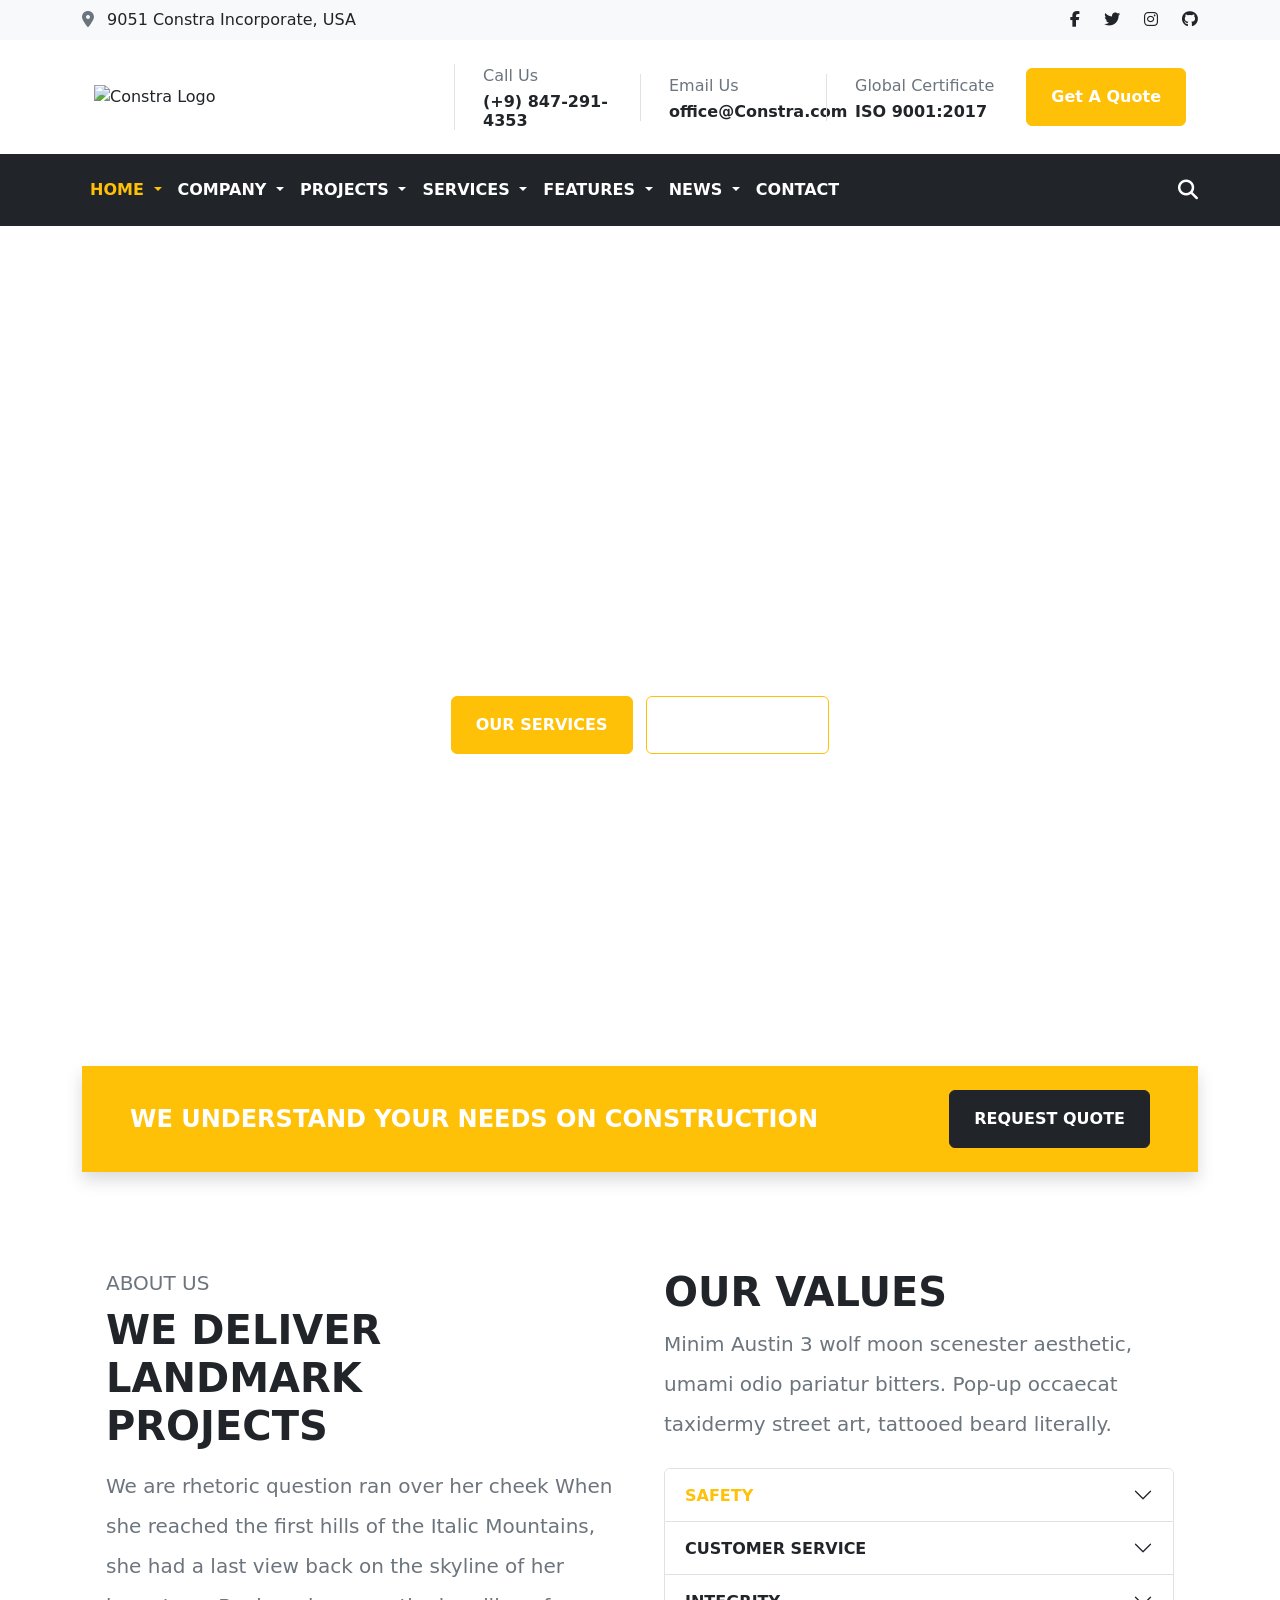
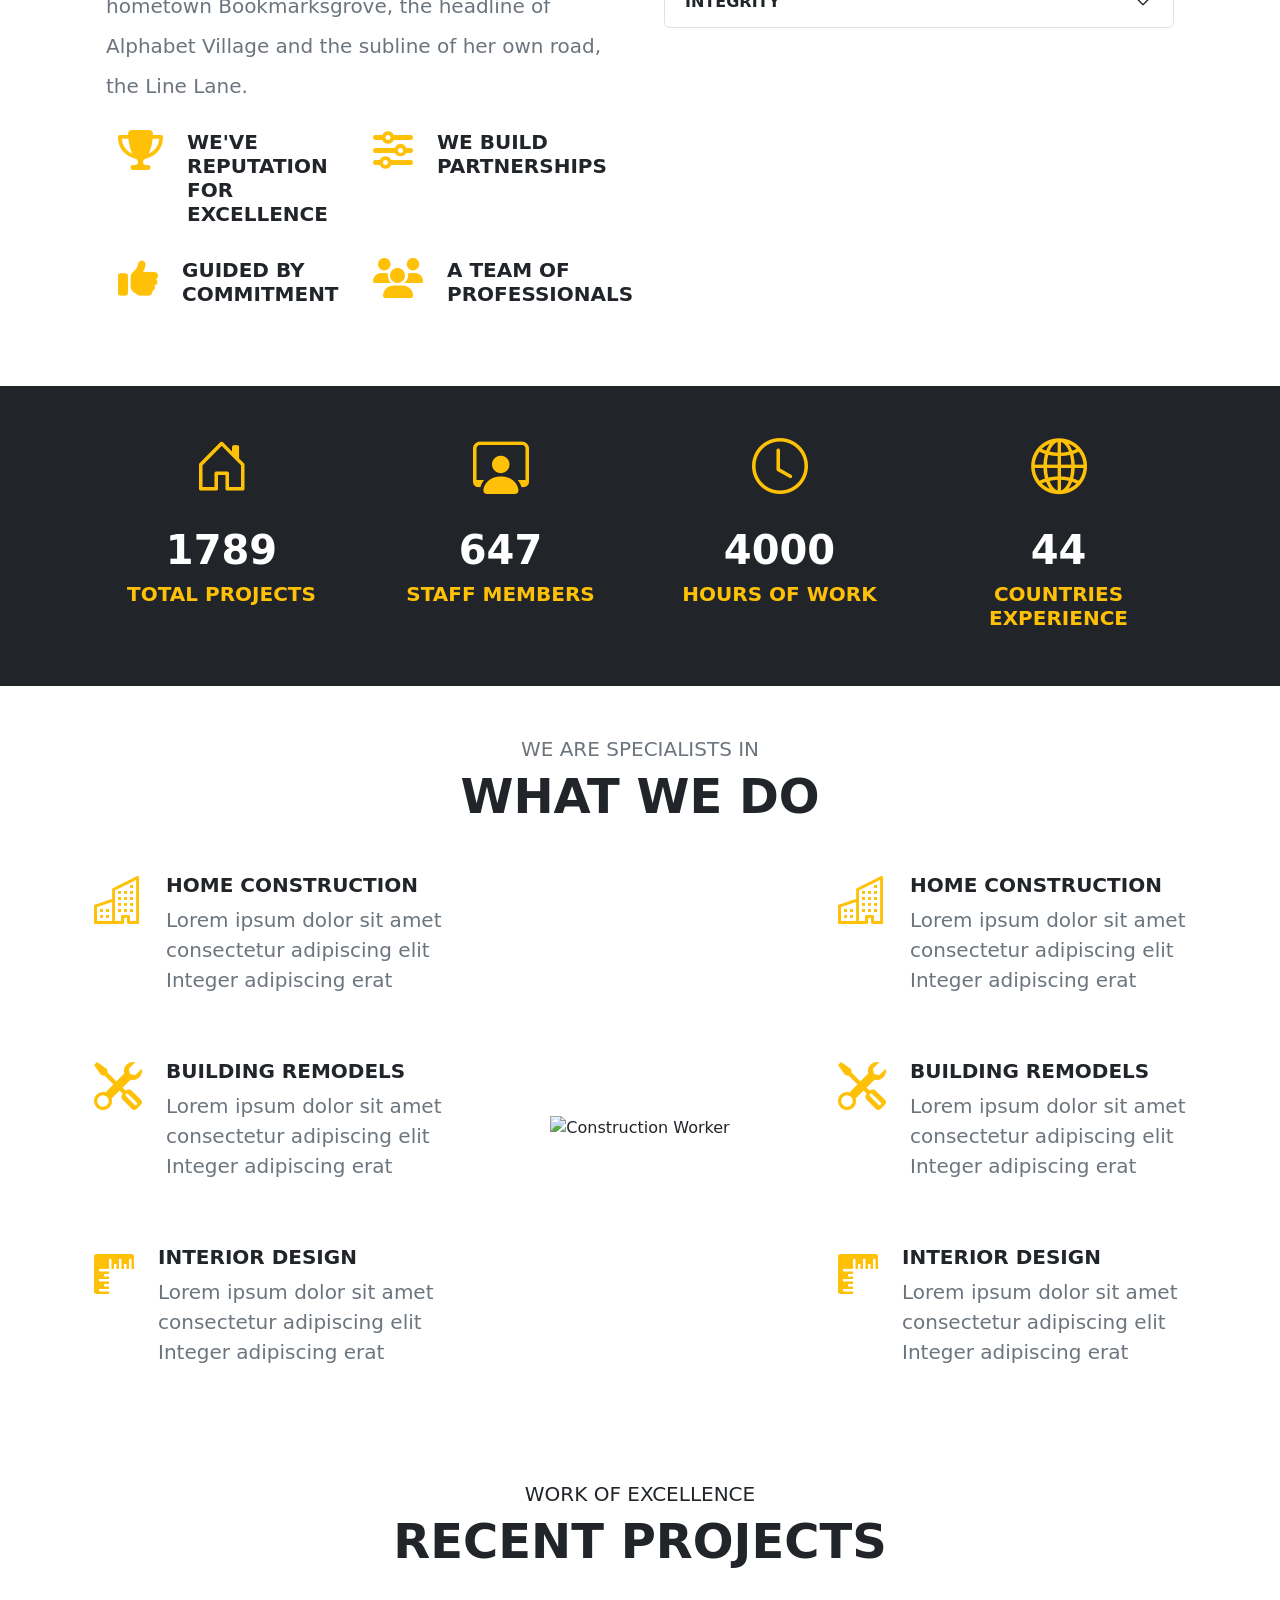
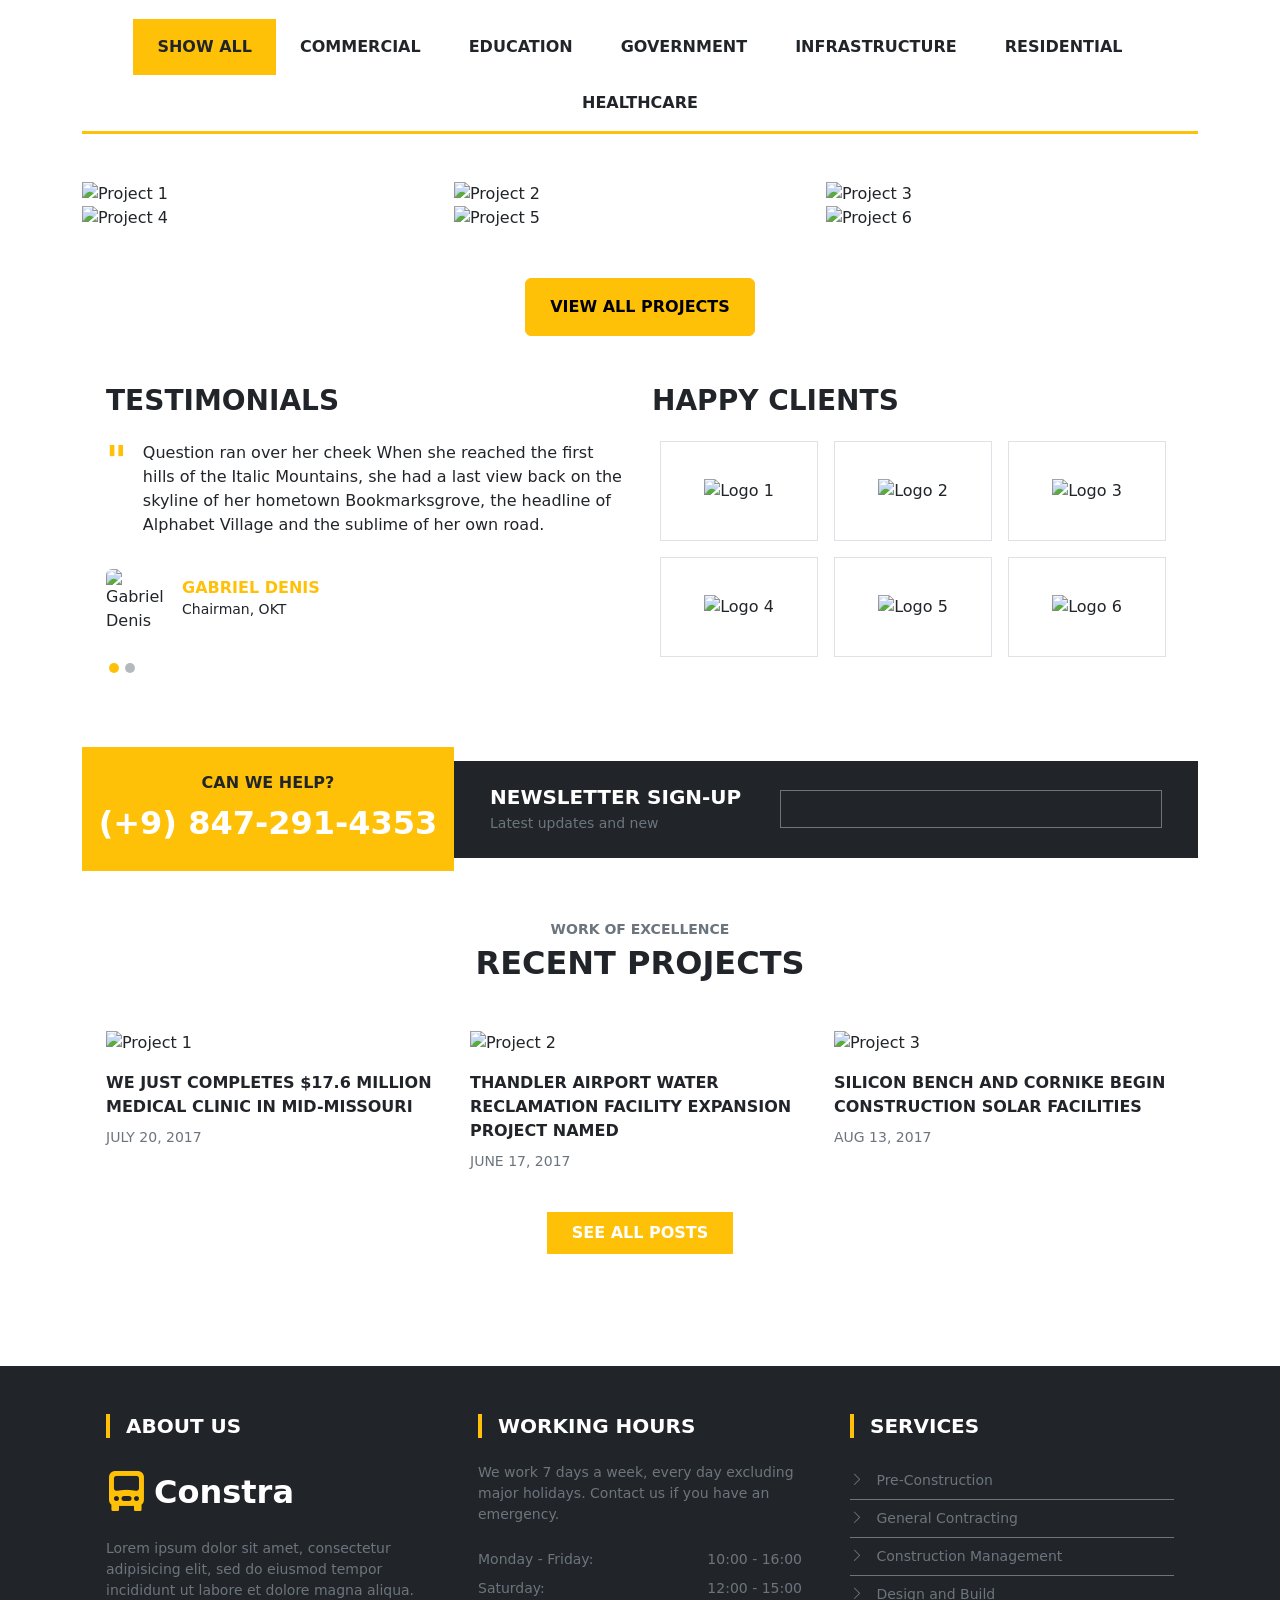
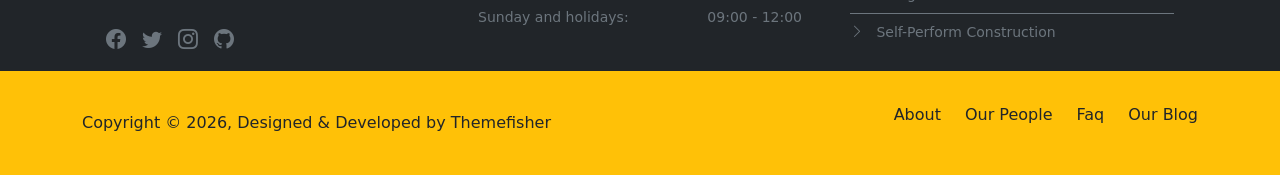
==== commit 91f18a07: "added modal" ====
--- a/index.html
+++ b/index.html
@@ -655,83 +655,80 @@
     </div>
 
     <!-- END SLIDER -->
-     <!-- CONTACT MODAL -->
-
-<div class="modal fade" id="contactModal" tabindex="-1"
-    aria-labelledby="contactModalLabel" aria-hidden="true">
-
-    <div class="modal-dialog modal-dialog-centered modal-sm">
-
-        <div class="modal-content">
-
-            <!-- HEADER -->
-
-            <div class="modal-header bg-warning">
-
-                <h5 class="modal-title fw-bold" id="contactModalLabel">
-                    Contact Us
-                </h5>
-
-                <button type="button"
-                    class="btn-close"
-                    data-bs-dismiss="modal">
-                </button>
-
-            </div>
-
-
-            <!-- BODY -->
-
-            <div class="modal-body text-center">
-
-                <!-- PHONE -->
-
-                <p class="mb-3">
-                    <strong>📞 Phone:</strong><br>
-                    <a href="tel:+923001234567"
-                        class="text-decoration-none text-dark">
-                        +92 300 1234567
-                    </a>
-                </p>
-
-
-                <!-- EMAIL -->
-
-                <p class="mb-3">
-                    <strong>📧 Email:</strong><br>
-                    <a href="mailto:info@constra.com"
-                        class="text-decoration-none text-dark">
-                        info@constra.com
-                    </a>
-                </p>
-
-
-                <hr>
-
-
-                <!-- SOCIAL MEDIA -->
-
-                <p class="fw-bold mb-2">
-                    Follow Us
-                </p>
-
-                <div class="d-flex justify-content-center gap-3">
-
-                    <a href="#" class="text-dark fs-4">
-                        <i class="bi bi-facebook"></i>
-                    </a>
-
-                    <a href="#" class="text-dark fs-4">
-                        <i class="bi bi-instagram"></i>
-                    </a>
-
-                    <a href="#" class="text-dark fs-4">
-                        <i class="bi bi-twitter-x"></i>
-                    </a>
-
-                    <a href="#" class="text-dark fs-4">
-                        <i class="bi bi-linkedin"></i>
-                    </a>
+    <!-- CONTACT MODAL -->
+
+    <div class="modal fade" id="contactModal" tabindex="-1" aria-labelledby="contactModalLabel" aria-hidden="true">
+
+        <div class="modal-dialog modal-dialog-centered modal-sm">
+
+            <div class="modal-content">
+
+                <!-- HEADER -->
+
+                <div class="modal-header bg-warning">
+
+                    <h5 class="modal-title fw-bold" id="contactModalLabel">
+                        Contact Us
+                    </h5>
+
+                    <button type="button" class="btn-close" data-bs-dismiss="modal">
+                    </button>
+
+                </div>
+
+
+                <!-- BODY -->
+
+                <div class="modal-body text-center">
+
+                    <!-- PHONE -->
+
+                    <p class="mb-3">
+                        <strong>📞 Phone:</strong><br>
+                        <a href="tel:+923001234567" class="text-decoration-none text-dark">
+                            +92 300 1234567
+                        </a>
+                    </p>
+
+
+                    <!-- EMAIL -->
+
+                    <p class="mb-3">
+                        <strong>📧 Email:</strong><br>
+                        <a href="mailto:info@constra.com" class="text-decoration-none text-dark">
+                            info@constra.com
+                        </a>
+                    </p>
+
+
+                    <hr>
+
+
+                    <!-- SOCIAL MEDIA -->
+
+                    <p class="fw-bold mb-2">
+                        Follow Us
+                    </p>
+
+                    <div class="d-flex justify-content-center gap-3">
+
+                        <a href="#" class="text-dark fs-4">
+                            <i class="bi bi-facebook"></i>
+                        </a>
+
+                        <a href="#" class="text-dark fs-4">
+                            <i class="bi bi-instagram"></i>
+                        </a>
+
+                        <a href="#" class="text-dark fs-4">
+                            <i class="bi bi-twitter-x"></i>
+                        </a>
+
+                        <a href="#" class="text-dark fs-4">
+                            <i class="bi bi-linkedin"></i>
+                        </a>
+
+                    </div>
 
                 </div>
 
@@ -740,8 +737,6 @@
         </div>
 
     </div>
-
-</div>
 
     <!-- ================= SERVICES MODAL ================= -->
 
@@ -1308,6 +1303,7 @@
 
                 <!-- CENTER IMAGE -->
                 <div class="col-lg-4 text-center">
+                    
 
                     <img src="https://constra-bootstrap-site.vercel.app/images/services/service-center.jpg"
                         class="img-fluid" alt="Construction Worker">
@@ -1320,7 +1316,7 @@
 
 
                     <!-- HOME CONSTRUCTION -->
-                    <div class="d-flex mb-5">
+                    <div class="d-flex mb-5">  
 
                         <div class="me-4">
 
@@ -1391,7 +1387,7 @@
                                 INTERIOR DESIGN
                             </h5>
 
-                            <p class="text-secondary fs-5">
+                            <p class="text-secondary fs-5 ">
 
                                 Lorem ipsum dolor sit amet consectetur
                                 adipiscing elit Integer adipiscing erat
@@ -1408,6 +1404,7 @@
 
             </div>
             <!-- END SERVICES ROW -->
+             
 
 
         </div>
@@ -1986,28 +1983,28 @@
 
         <div class="container">
 
-            <div class="d-flex justify-content-between align-items-center py-2">
+            <div class="d-flex justify-content-between align-items-center py-2 ju">
 
                 <!-- Location -->
                 <div>
 
-                    <span>
+                    <div class="bg-warning">
                         Copyright © 2026, Designed & Developed by Themefisher
-                    </span>
+                    </div>
 
                 </div>
 
 
                 <!-- Social Icons -->
-                <div class="d-flex gap-4">
-
-                    <p class="fw-bold"> about</p>
-
-                    <p class="fw-bold">our people</p>
-
-                    <p class="fw-bold">faq</p>
-
-                    <p class="fw-bold fst-italic">our blog</p>
+                <div class="d-flex gap-4 ">
+
+                    <p> About</p>
+
+                    <p> Our People</p>
+
+                    <p> Faq</p>
+
+                    <p> Our Blog</p>
 
                 </div>
 
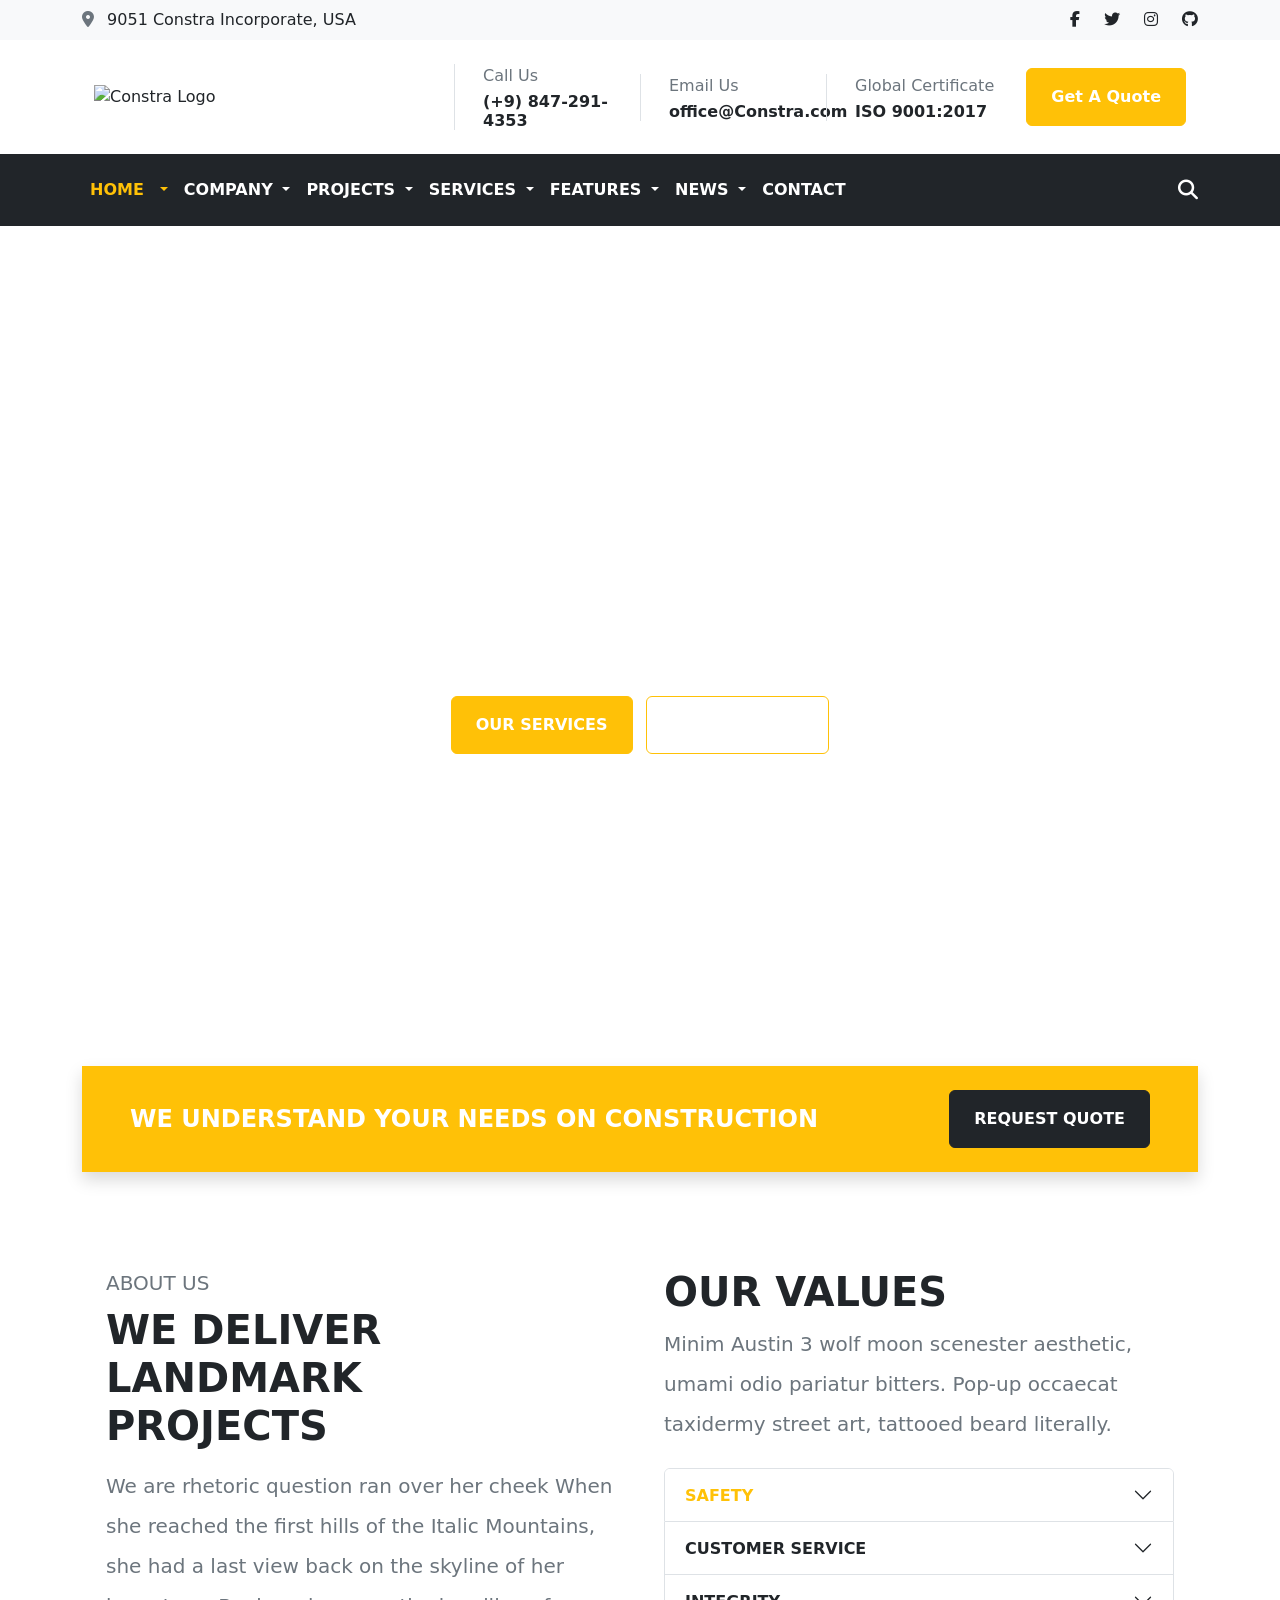
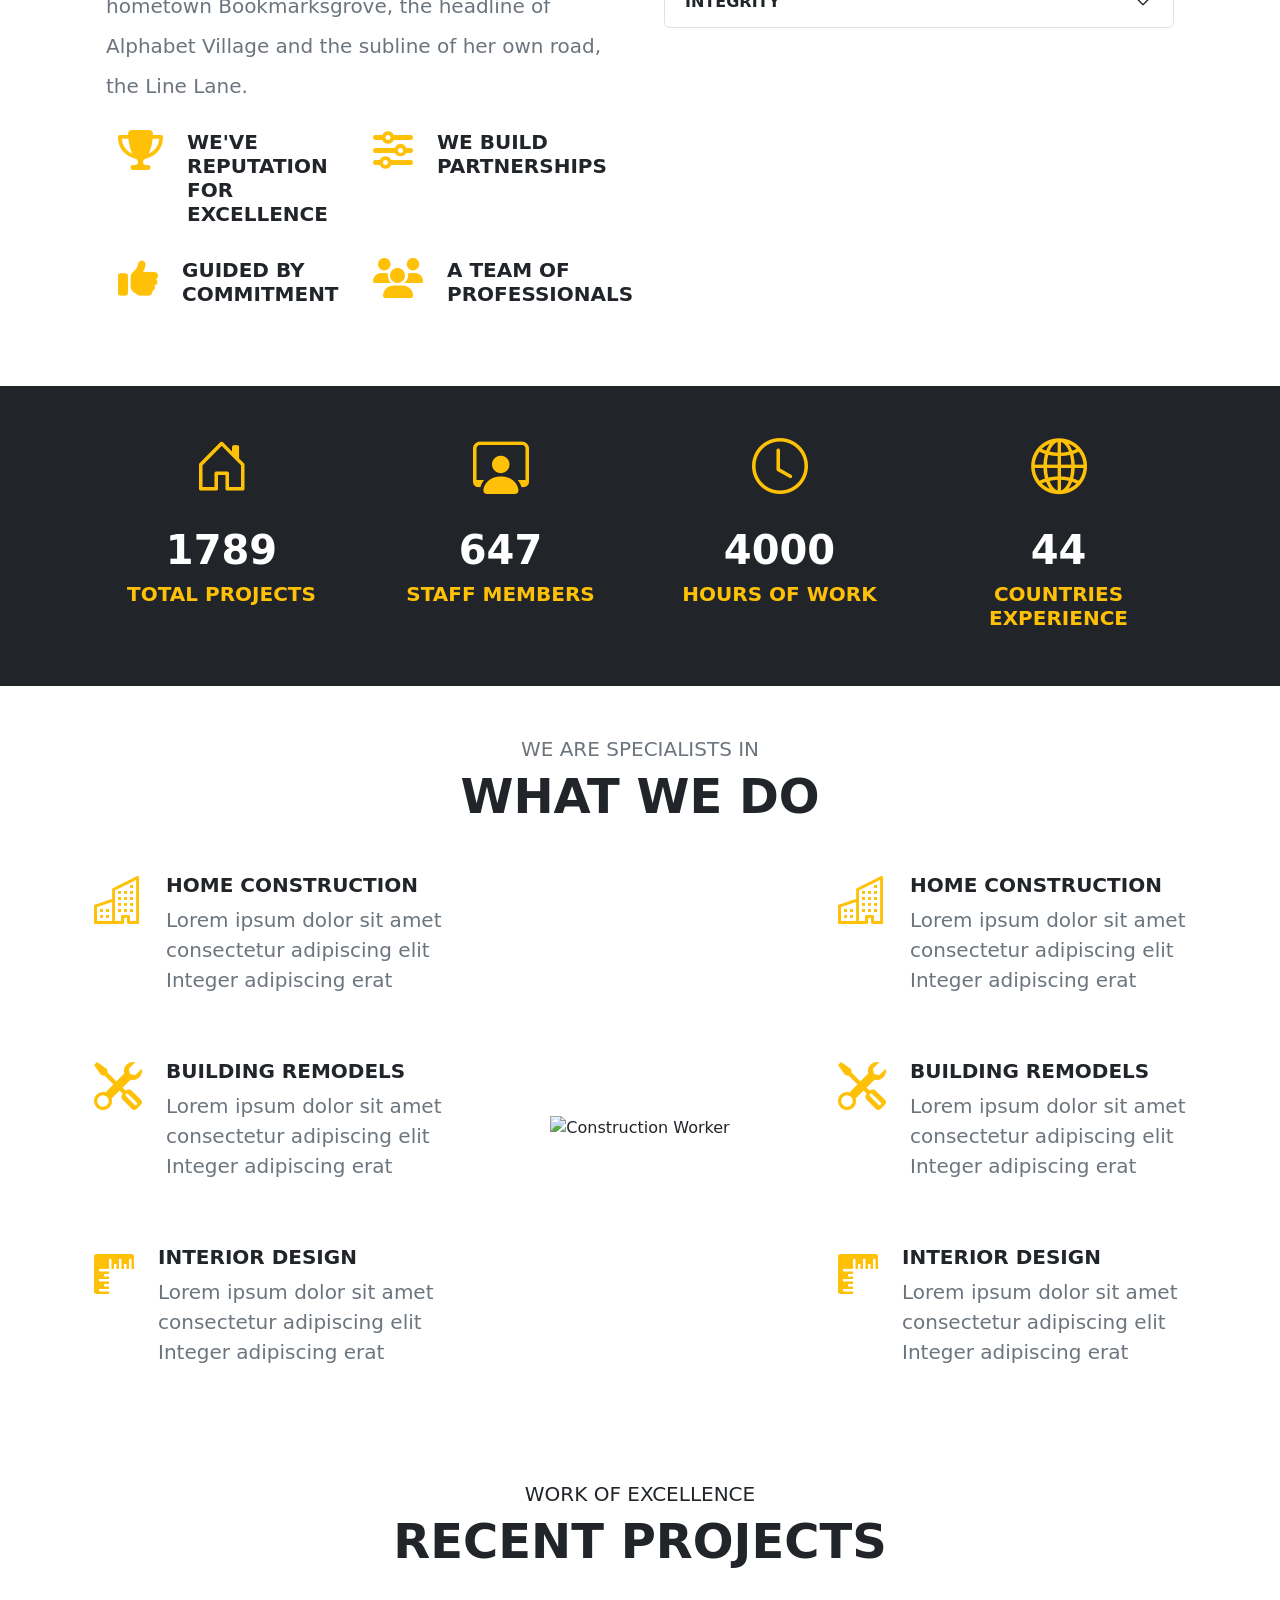
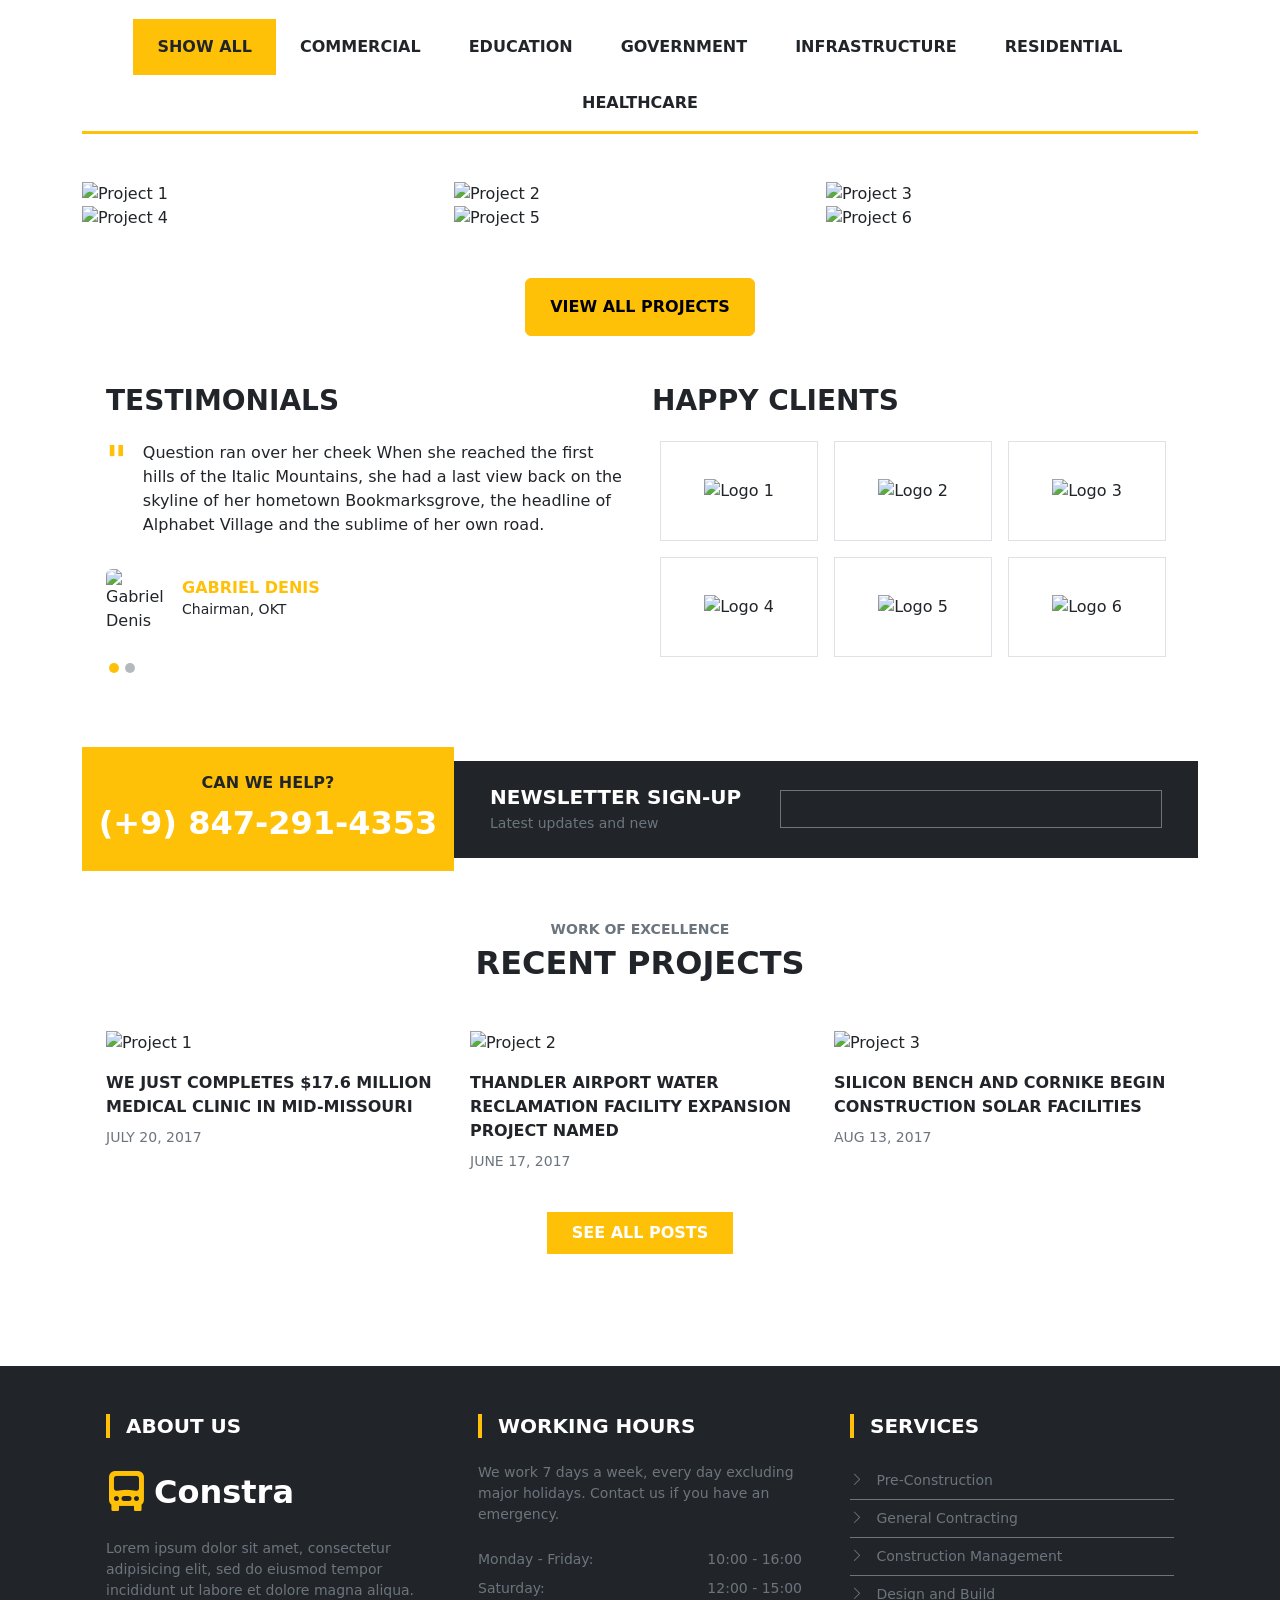
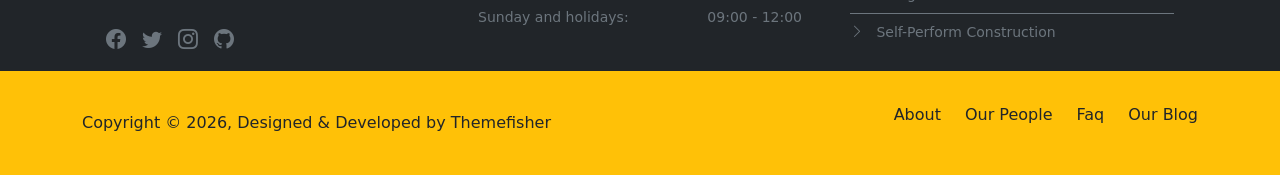
==== commit 85f2c743: "first commit" ====
--- a/index.html
+++ b/index.html
@@ -157,7 +157,7 @@
                 <!-- Button -->
                 <div class="col-lg-2 text-end">
 
-                    <button id="quoteBtn" class="btn btn-warning text-white fw-bold px-4 py-3">
+                    <button type="button" class="quote-btn btn btn-warning text-white fw-bold px-4 py-3">
                         Get A Quote
                     </button>
 
@@ -282,6 +282,13 @@
 
         <div class="container">
 
+            <button class="navbar-toggler ms-auto" type="button" data-bs-toggle="collapse" data-bs-target="#navbarMenu"
+                aria-controls="navbarMenu" aria-expanded="false" aria-label="Open navigation">
+
+                <span class="navbar-toggler-icon"></span>
+
+            </button>
+
 
             <!-- Navbar Menu -->
             <div class="collapse navbar-collapse" id="navbarMenu">
@@ -292,26 +299,32 @@
 
 
                     <!-- HOME -->
-                    <li class="nav-item dropdown">
-
-                        <a class="nav-link active text-warning fw-bold dropdown-toggle" href="#" id="homeDropdown"
-                            role="button" data-bs-toggle="dropdown" aria-expanded="false">
+                    <li class="nav-item dropdown d-flex align-items-center">
+
+                        <a class="nav-link active text-warning fw-bold" href="home-two.html">
 
                             HOME
 
                         </a>
 
+                        <button class="nav-link text-warning dropdown-toggle dropdown-toggle-split border-0 bg-transparent"
+                            type="button" id="homeDropdown" data-bs-toggle="dropdown" aria-expanded="false">
+
+                            <span class="visually-hidden">Choose a home page</span>
+
+                        </button>
+
 
                         <ul class="dropdown-menu" aria-labelledby="homeDropdown">
 
                             <li>
-                                <a class="dropdown-item" href="#">
+                                <a class="dropdown-item active" aria-current="page" href="index.html">
                                     Home One
                                 </a>
                             </li>
 
                             <li>
-                                <a class="dropdown-item" href="#">
+                                <a class="dropdown-item" href="home-two.html">
                                     Home Two
                                 </a>
                             </li>
@@ -725,7 +738,7 @@
                         </a>
 
                         <a href="#" class="text-dark fs-4">
-                            <i class="bi bi-linkedin"></i>
+                            <i class="bi bi-li nkedin"></i>
                         </a>
 
                     </div>
@@ -857,7 +870,7 @@
                 </h4>
 
                 <!-- Button -->
-                <button id="quoteBtn" class="btn btn-dark fw-bold px-4 py-3 flex-shrink-0">
+                <button type="button" class="quote-btn btn btn-dark fw-bold px-4 py-3 flex-shrink-0">
                     REQUEST QUOTE
                 </button>
 
@@ -1275,7 +1288,9 @@
 
                         <div class="me-4">
 
-                            <i class="bi bi-rulers text-warning fs-1"></i>
+                            <i class="bi bi-rulers text-warning fs-1">
+
+                            </i>
 
                         </div>
 
@@ -1303,7 +1318,7 @@
 
                 <!-- CENTER IMAGE -->
                 <div class="col-lg-4 text-center">
-                    
+
 
                     <img src="https://constra-bootstrap-site.vercel.app/images/services/service-center.jpg"
                         class="img-fluid" alt="Construction Worker">
@@ -1316,13 +1331,14 @@
 
 
                     <!-- HOME CONSTRUCTION -->
-                    <div class="d-flex mb-5">  
+                    <div class="d-flex mb-5">
 
                         <div class="me-4">
 
                             <i class="bi bi-buildings text-warning display-5"></i>
 
                         </div>
+
 
 
                         <div>
@@ -1348,7 +1364,8 @@
 
                         <div class="me-4">
 
-                            <i class="bi bi-tools text-warning display-5"></i>
+                            <i class="bi bi-tools text-warning display-5"></i> 
+
 
                         </div>
 
@@ -1404,7 +1421,7 @@
 
             </div>
             <!-- END SERVICES ROW -->
-             
+
 
 
         </div>
@@ -1412,6 +1429,7 @@
     </section>
 
     <section class="py-5">
+        
 
         <div class="container">
 
@@ -1616,7 +1634,7 @@
             <!-- VIEW ALL PROJECTS BUTTON -->
             <div class="text-center mt-5">
 
-                <a href="#" class="btn btn-warning fw-bold px-4 py-3">
+                <a href="" class="btn btn-warning fw-bold px-4 py-3">
                     VIEW ALL PROJECTS
                 </a>
 
@@ -2036,4 +2054,4 @@
 
 </body>
 
-</html>+</html>
--- a/style.css
+++ b/style.css
@@ -21,9 +21,10 @@
     margin-right: 0;
 }
 
-.carousel-item > div {
+.carousel-item>div {
     width: 100%;
 }
+
 .hero-slide {
     height: 600px;
     background-size: 100% 100%;
@@ -37,6 +38,7 @@
     /* position: absolute; */
     /* margin: auto; */
 }
+
 /* 
 .container .row.g-0 {
     min-width: 1095px;
@@ -61,6 +63,7 @@
     position: absolute;
     top: 0;
     left: 0;
+
     width: 100%;
     height: 100%;
 
@@ -76,12 +79,251 @@
 
     opacity: 0;
     transition: opacity 0.4s ease;
+
 }
 
 .hover-box:hover .overlay-content {
     opacity: 2;
-    
-    
-}
-
-
+
+
+}
+
+/* ================= HOME TWO ================= */
+
+.home-two {
+    color: #1e293b;
+    background: #ffffff;
+}
+
+.home-two .top-strip {
+    font-size: 0.9rem;
+}
+
+.home-two .brand-mark {
+    width: min(235px, 100%);
+}
+
+.home-two .contact-meta {
+    border-left: 1px solid #e5e7eb;
+}
+
+.home-two .site-nav {
+    position: sticky;
+    top: 0;
+    z-index: 1030;
+}
+
+.home-two .nav-home-selector .nav-link {
+    color: rgba(255, 255, 255, 0.9);
+}
+
+.home-two .nav-home-selector .active-page,
+.home-two .site-nav .nav-link:hover,
+.home-two .site-nav .nav-link:focus {
+    color: #f5b400;
+}
+
+.home-two .nav-home-selector .dropdown-toggle-split {
+    border: 0;
+    background: transparent;
+    padding-left: 0.35rem;
+    padding-right: 0.8rem;
+}
+
+.home-two .dropdown-menu .active {
+    color: #ffffff;
+    background-color: #f5b400;
+}
+
+.home-two .hero-two {
+    min-height: 650px;
+    display: flex;
+    align-items: center;
+    background-image: linear-gradient(90deg, rgba(10, 18, 29, 0.88) 0%, rgba(10, 18, 29, 0.7) 48%, rgba(10, 18, 29, 0.24) 100%), url("asserts/project6.jpg");
+    background-size: cover;
+    background-position: center;
+}
+
+.home-two .eyebrow {
+    color: #f5b400;
+    font-size: 0.8rem;
+    font-weight: 800;
+    letter-spacing: 0.14em;
+    text-transform: uppercase;
+}
+
+.home-two .hero-two h1 {
+    max-width: 760px;
+    font-size: clamp(2.5rem, 6vw, 5.4rem);
+    line-height: 0.98;
+}
+
+.home-two .hero-two p {
+    max-width: 620px;
+    font-size: 1.1rem;
+}
+
+.home-two .btn-warning {
+    background-color: #f5b400;
+    border-color: #f5b400;
+}
+
+.home-two .btn-warning:hover,
+.home-two .btn-warning:focus {
+    background-color: #d99f00;
+    border-color: #d99f00;
+}
+
+.home-two .intro-card {
+    margin-top: -58px;
+    position: relative;
+    z-index: 2;
+    box-shadow: 0 18px 45px rgba(15, 23, 42, 0.17);
+}
+
+.home-two .section-space {
+    padding: 6rem 0;
+}
+
+.home-two .feature-icon,
+.home-two .service-icon {
+    width: 3.25rem;
+    height: 3.25rem;
+    display: inline-flex;
+    align-items: center;
+    justify-content: center;
+    color: #f5b400;
+    background: #fff6d7;
+    border-radius: 50%;
+    font-size: 1.35rem;
+}
+
+.home-two .service-card,
+.home-two .project-card {
+    height: 100%;
+    border: 0;
+    transition: transform 180ms ease, box-shadow 180ms ease;
+}
+
+.home-two .service-card:hover,
+.home-two .project-card:hover {
+    transform: translateY(-6px);
+    box-shadow: 0 18px 38px rgba(15, 23, 42, 0.13);
+}
+
+.home-two .project-card {
+    overflow: hidden;
+}
+
+.home-two .project-card img {
+    width: 100%;
+    height: 265px;
+    object-fit: cover;
+    transition: transform 300ms ease;
+}
+
+.home-two .project-card:hover img {
+    transform: scale(1.05);
+}
+
+.home-two .number-band {
+    background: linear-gradient(115deg, #0f172a 0%, #1e293b 72%, #273549 100%);
+}
+
+.home-two .metric-number {
+    color: #f5b400;
+    font-size: clamp(2.3rem, 4vw, 3.6rem);
+    font-weight: 800;
+    line-height: 1;
+}
+
+.home-two .testimonial-panel {
+    background: #fff8e5;
+    border-left: 5px solid #f5b400;
+}
+
+.home-two .testimonial-avatar {
+    width: 52px;
+    height: 52px;
+    object-fit: cover;
+}
+
+.home-two .contact-panel {
+    background: #f8fafc;
+}
+
+.home-two .form-control:focus {
+    border-color: #f5b400;
+    box-shadow: 0 0 0 0.2rem rgba(245, 180, 0, 0.18);
+}
+
+.home-two .footer-links a {
+    color: #cbd5e1;
+    text-decoration: none;
+}
+
+.home-two .footer-links a:hover,
+.home-two .footer-links a:focus {
+    color: #f5b400;
+}
+
+.home-two #backToTop {
+    position: fixed;
+    right: 1.25rem;
+    bottom: 1.25rem;
+    z-index: 1020;
+    opacity: 0;
+    pointer-events: none;
+    transform: translateY(8px);
+    transition: opacity 180ms ease, transform 180ms ease;
+}
+
+.home-two #backToTop.is-visible {
+    opacity: 1;
+    pointer-events: auto;
+    transform: translateY(0);
+}
+
+@media (max-width: 991.98px) {
+    .home-two .site-nav {
+        position: static;
+    }
+
+    .home-two .contact-meta {
+        border-left: 0;
+        border-top: 1px solid #e5e7eb;
+        padding-top: 1rem;
+        margin-top: 1rem;
+    }
+
+    .home-two .intro-card {
+        margin-top: 0;
+    }
+
+    .home-two .section-space {
+        padding: 4.25rem 0;
+    }
+
+    .home-two .nav-home-selector {
+        width: fit-content;
+    }
+}
+
+@media (max-width: 575.98px) {
+    .home-two .top-strip .container,
+    .home-two .header-main .container {
+        text-align: center;
+    }
+
+    .home-two .hero-two {
+        min-height: 560px;
+    }
+
+    .home-two .hero-two .btn {
+        width: 100%;
+    }
+
+    .home-two .project-card img {
+        height: 225px;
+    }
+}
